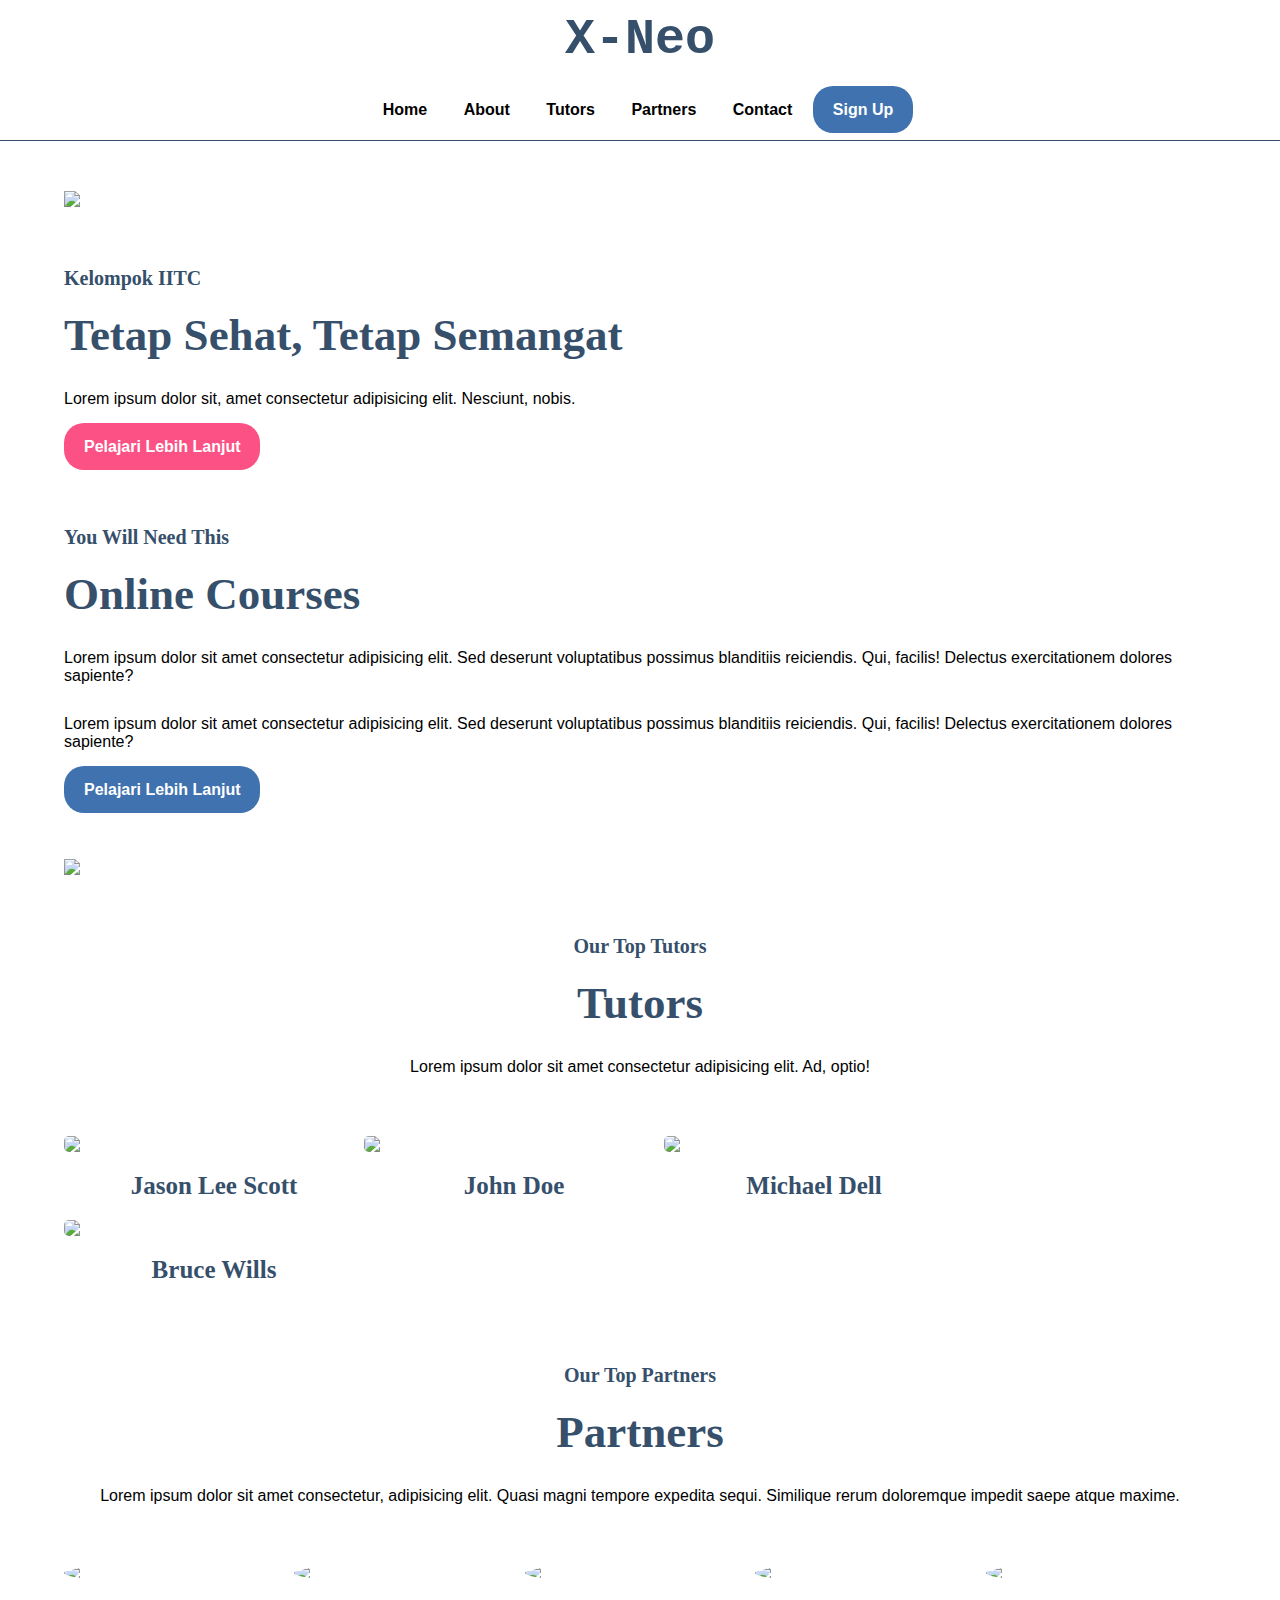
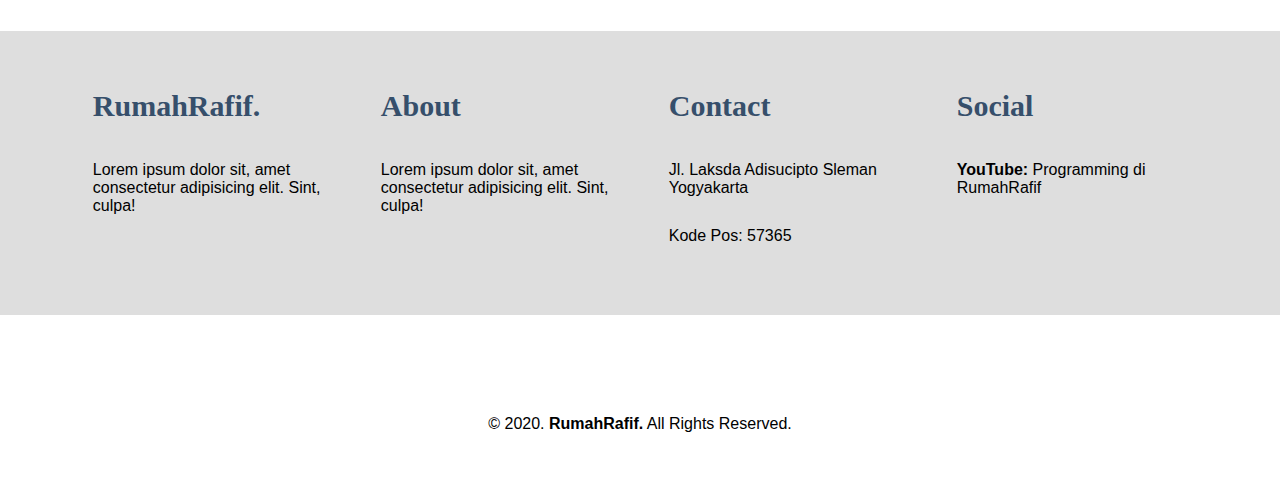
==== index2.html @ 5b73d917 "menginisialisasi file" ====
<!DOCTYPE html>
<html lang="en">
  <head>
    <meta charset="UTF-8" />
    <meta name="viewport" content="width=device-width, initial-scale=1.0" />
    <title>X-Neo</title>
    <link rel="stylesheet" href="style2.css" />
  </head>
  <body>
    <!-- Navbar -->
    <nav>
      <div class="wrapper">
        <div class="logo"><a href="">X-Neo</a></div>
        <div class="menu">
          <ul>
            <li><a href="#home">Home</a></li>
            <li><a href="#about">About</a></li>
            <li><a href="#tutors">Tutors</a></li>
            <li><a href="#partners">Partners</a></li>
            <li><a href="#contact">Contact</a></li>
            <li><a href="" class="tbl-biru">Sign Up</a></li>
          </ul>
        </div>
      </div>
    </nav>
    <!-- Akhir Navbar -->
    <!-- Banner -->
    <div class="wrapper">
      <section id="home">
        <img src="" alt="" class="banner" />
      </section>
    </div>
    <!-- Akhir Banner -->
    <!-- untuk about -->
    <div class="wrapper">
      <section id="about">
        <img
          src="https://img.freepik.com/free-vector/web-development-programmer-engineering-coding-website-augmented-reality-interface-screens-developer-project-engineer-programming-software-application-design-cartoon-illustration_107791-3863.jpg?size=626&ext=jpg&ga=GA1.2.1769275626.1605867161"
        />
        <div class="kolom">
          <p class="deskripsi">Kelompok IITC</p>
          <h2>Tetap Sehat, Tetap Semangat</h2>
          <p>Lorem ipsum dolor sit, amet consectetur adipisicing elit. Nesciunt, nobis.</p>
          <p><a href="" class="tbl-pink">Pelajari Lebih Lanjut</a></p>
        </div>
      </section>

      <!-- untuk courses -->
      <section id="courses">
        <div class="kolom">
          <p class="deskripsi">You Will Need This</p>
          <h2>Online Courses</h2>
          <p>Lorem ipsum dolor sit amet consectetur adipisicing elit. Sed deserunt voluptatibus possimus blanditiis reiciendis. Qui, facilis! Delectus exercitationem dolores sapiente?</p>
          <p>Lorem ipsum dolor sit amet consectetur adipisicing elit. Sed deserunt voluptatibus possimus blanditiis reiciendis. Qui, facilis! Delectus exercitationem dolores sapiente?</p>
          <p><a href="" class="tbl-biru">Pelajari Lebih Lanjut</a></p>
        </div>
        <img src="https://img.freepik.com/free-vector/online-learning-isometric-concept_1284-17947.jpg?size=626&ext=jpg&ga=GA1.2.1769275626.1605867161" />
      </section>

      <!-- untuk tutors -->
      <section id="tutors">
        <div class="tengah">
          <div class="kolom">
            <p class="deskripsi">Our Top Tutors</p>
            <h2>Tutors</h2>
            <p>Lorem ipsum dolor sit amet consectetur adipisicing elit. Ad, optio!</p>
          </div>

          <div class="tutor-list">
            <div class="kartu-tutor">
              <img src="https://dfu1k3y1rami2.cloudfront.net/wp-content/uploads/2014/07/26195109/2020_cb.jpg" />
              <p>Jason Lee Scott</p>
            </div>
            <div class="kartu-tutor">
              <img src="https://images.ctfassets.net/1wryd5vd9xez/4DxzhQY7WFsbtTkoYntq23/a4a04701649e92a929010a6a860b66bf/https___cdn-images-1.medium.com_max_2000_1_Y6l_FDhxOI1AhjL56dHh8g.jpeg" />
              <p>John Doe</p>
            </div>
            <div class="kartu-tutor">
              <img src="https://images.fastcompany.net/image/upload/w_596,c_limit,q_auto:best,f_auto/fc/3021752-inline-i-1-why-square-designed-its-new-offices-to-work-like-a-city.jpg" />
              <p>Michael Dell</p>
            </div>
            <div class="kartu-tutor">
              <img src="https://blogs-images.forbes.com/jackkelly/files/2019/06/Jack-Kelly_avatar_1559658819-400x400.jpg" />
              <p>Bruce Wills</p>
            </div>
          </div>
        </div>
      </section>

      <!-- untuk partners -->
      <section id="partners">
        <div class="tengah">
          <div class="kolom">
            <p class="deskripsi">Our Top Partners</p>
            <h2>Partners</h2>
            <p>Lorem ipsum dolor sit amet consectetur, adipisicing elit. Quasi magni tempore expedita sequi. Similique rerum doloremque impedit saepe atque maxime.</p>
          </div>

          <div class="partner-list">
            <div class="kartu-partner">
              <img src="https://www.designevo.com/res/templates/thumb_small/black-wheat-and-mortarboard.png" />
            </div>
            <div class="kartu-partner">
              <img src="https://image.freepik.com/free-vector/campus-collage-university-education-logo-design-template_7492-63.jpg" />
            </div>
            <div class="kartu-partner">
              <img src="https://image.freepik.com/free-vector/campus-collage-university-education-logo-design-template_7492-62.jpg" />
            </div>
            <div class="kartu-partner">
              <img src="https://www.designevo.com/res/templates/thumb_small/encircled-branches-and-book.png" />
            </div>
            <div class="kartu-partner">
              <img src="https://image.freepik.com/free-vector/campus-collage-university-education-logo-design-template_7492-64.jpg" />
            </div>
          </div>
        </div>
      </section>
    </div>

    <div id="contact">
      <div class="wrapper">
        <div class="footer">
          <div class="footer-section">
            <h3>RumahRafif.</h3>
            <p>Lorem ipsum dolor sit, amet consectetur adipisicing elit. Sint, culpa!</p>
          </div>
          <div class="footer-section">
            <h3>About</h3>
            <p>Lorem ipsum dolor sit, amet consectetur adipisicing elit. Sint, culpa!</p>
          </div>
          <div class="footer-section">
            <h3>Contact</h3>
            <p>Jl. Laksda Adisucipto Sleman Yogyakarta</p>
            <p>Kode Pos: 57365</p>
          </div>
          <div class="footer-section">
            <h3>Social</h3>
            <p><b>YouTube: </b>Programming di RumahRafif</p>
          </div>
        </div>
      </div>
    </div>

    <div id="copyright">
      <div class="wrapper">&copy; 2020. <b>RumahRafif.</b> All Rights Reserved.</div>
    </div>
  </body>
</html>
---- style2.css ----
* {
  text-decoration: none;
  margin: 0px;
  padding: 0px;
}

body {
  margin: 0px;
  padding: 0px;
  font-family: 'Open Sans', sans-serif;
}

.wrapper {
  width: 1100px;
  margin: auto;
  position: relative;
}

.logo a {
  font-size: 50px;
  font-weight: 800;
  float: left;
  font-family: courier;
  color: #364f6b;
}

.menu {
  float: right;
}

nav {
  width: 100%;
  margin: auto;
  display: flex;
  line-height: 80px;
  position: sticky;
  position: -webkit-sticky;
  top: 0;
  background: #ffffff;
  z-index: 1;
  border-bottom: 1px solid #364f6b;
}

nav ul {
  list-style-type: none;
  margin: 0;
  padding: 0;
  overflow: hidden;
}

nav ul li {
  float: left;
}

nav ul li a {
  color: black;
  font-weight: bold;
  text-align: center;
  padding: 0px 16px 0px 16px;
  text-decoration: none;
}

nav ul li a:hover {
  text-decoration: underline;
}

section {
  margin: auto;
  display: flex;
  margin-bottom: 50px;
}

.kolom {
  margin-top: 50px;
  margin-bottom: 50px;
}

.kolom .deskripsi {
  font-size: 20px;
  font-weight: bold;
  font-family: 'comic sans ms';
  color: #364f6b;
}

h2 {
  font-family: 'comic sans ms';
  font-weight: 800;
  font-size: 45px;
  margin-bottom: 20px;
  color: #364f6b;
  width: 100%;
  line-height: 50px;
}

a.tbl-biru {
  background: #3f72af;
  border-radius: 20px;
  margin-top: 20px;
  padding: 15px 20px 15px 20px;
  color: #ffffff;
  cursor: pointer;
  font-weight: bold;
}

a.tbl-biru:hover {
  background: #fc5185;
  text-decoration: none;
}

a.tbl-pink {
  background: #fc5185;
  border-radius: 20px;
  margin-top: 20px;
  padding: 15px 20px 15px 20px;
  color: #ffffff;
  cursor: pointer;
  font-weight: bold;
}

a.tbl-pink:hover {
  background: #3f72af;
  text-decoration: none;
}

p {
  margin: 10px 0px 10px 0px;
  padding: 10px 0px 10px 0px;
}

.tengah {
  text-align: center;
  width: 100%;
  align-items: center;
}

.tutor-list {
  width: 100%;
  align-items: center;
  display: flex;
  flex-wrap: wrap;
  margin: auto;
  position: relative;
  left:auto;

}

.kartu-tutor img {
  width: 300px;
  
  border-radius: 5px;
}

.kartu-tutor p {
  font-family: 'comic sans ms';
  font-weight: 800;
  font-size: 25px;
  text-align: center;
  color: #364f6b;
}

.partner-list {
  width: 100%;
  display: flex;
  flex-wrap: wrap;
}

.kartu-partner {
  width: 20%;
  margin: 0 auto;
}

.kartu-partner img {
  width: 150px;
  border-radius: 50%;
  align-items: center;
  justify-content: center;
}

#contact {
  background: #dedede;
  padding: 50px 0px 50px 0px;
}

.footer {
  width: 100%;
  position: relative;
  display: flex;
  flex-wrap: wrap;
  margin: auto;
}

.footer-section {
  width: 20%;
  margin: 0 auto;
}

h3 {
  font-family: 'comic sans ms';
  font-weight: 800;
  font-size: 30px;
  margin-bottom: 20px;
  color: #364f6b;
  width: 100%;
  line-height: 50px;
}

#copyright {
  text-align: center;
  width: 100%;
  padding: 50px 0px 50px 0px;
  margin-top: 50px;
}

@media screen and (max-width: 991.98px) {}
  .wrapper {
    width: 90%;
  }

  .logo a {
    display: block;
    width: 100%;
    text-align: center;
  }

  nav .menu {
    width: 100%;
    margin: 0;
  }

  nav .menu ul {
    text-align: center;
    margin: auto;
    line-height: 60px;
  }

  nav .menu ul li {
    display: inline-block;
    float: none;
  }

  section {
    display: block;
  }

  section img {
    display: block;
    width: 100%;
    height: auto;
  }
  /* .kartu-tutor {
    width: 50%;
    position: relative;
    width: 300px;
    height: 400px;
    background: rgba(255, 255, 255, 0.05);
    margin: 20px;
    box-shadow: 0 15px 35px rgba(0, 0, 0, 0.2);
    border-radius: 15px;
    display: flex;
    justify-content: center;
    align-items: center;
    backdrop-filter: blur(10px);
  }
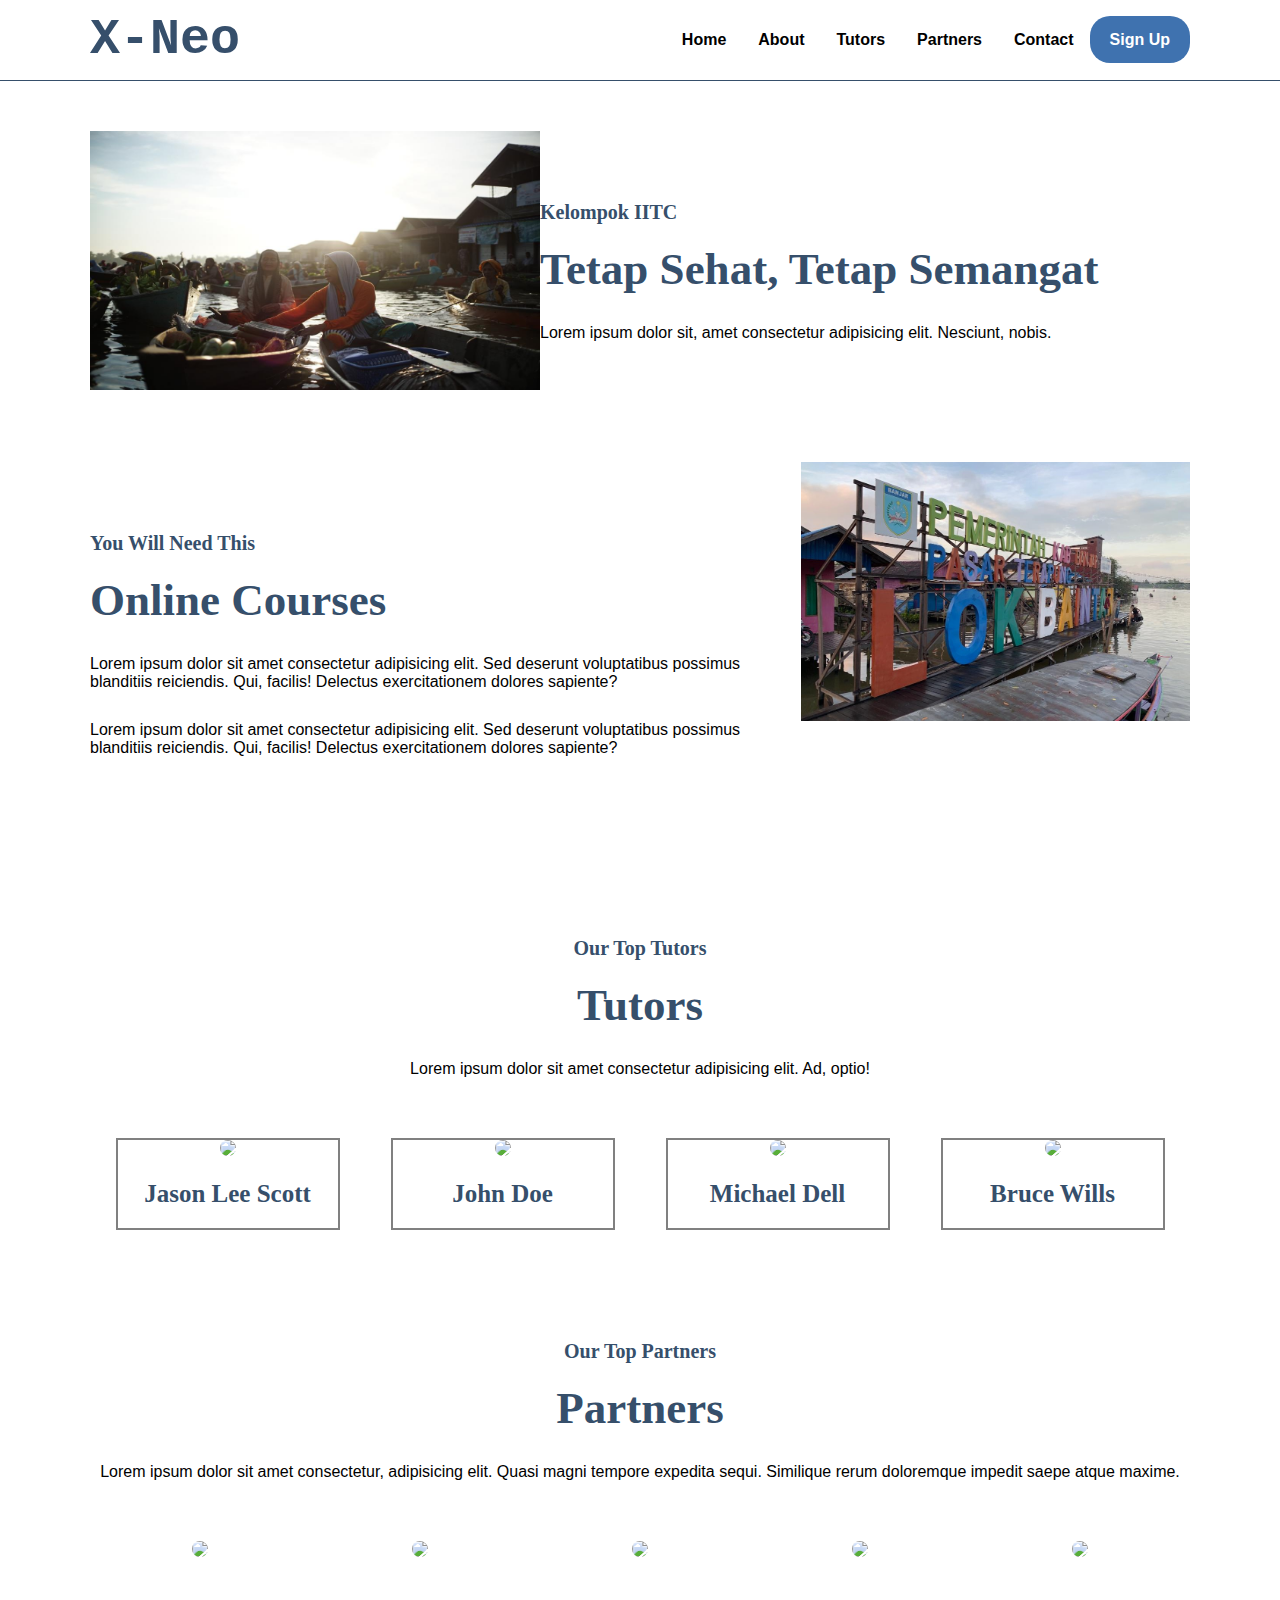
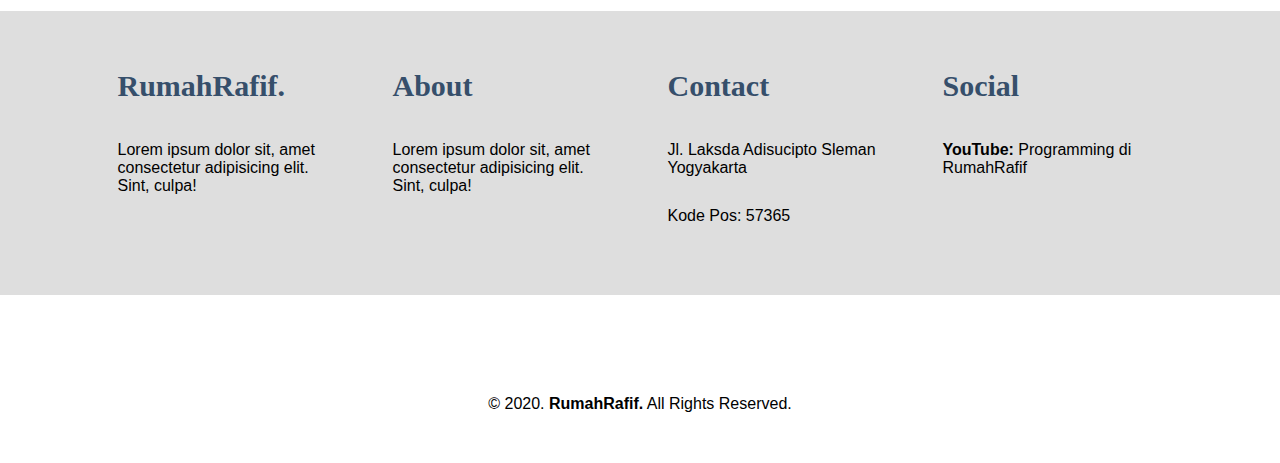
==== commit 842f06a4: "menambahkan gambar" ====
--- a/index2.html
+++ b/index2.html
@@ -4,7 +4,7 @@
     <meta charset="UTF-8" />
     <meta name="viewport" content="width=device-width, initial-scale=1.0" />
     <title>X-Neo</title>
-    <link rel="stylesheet" href="style2.css" />
+    <link rel="stylesheet" href="Untitled-1.css" />
   </head>
   <body>
     <!-- Navbar -->
@@ -34,14 +34,11 @@
     <!-- untuk about -->
     <div class="wrapper">
       <section id="about">
-        <img
-          src="https://img.freepik.com/free-vector/web-development-programmer-engineering-coding-website-augmented-reality-interface-screens-developer-project-engineer-programming-software-application-design-cartoon-illustration_107791-3863.jpg?size=626&ext=jpg&ga=GA1.2.1769275626.1605867161"
-        />
+        <img src="img/1.jpeg" class="img-fixed" />
         <div class="kolom">
           <p class="deskripsi">Kelompok IITC</p>
           <h2>Tetap Sehat, Tetap Semangat</h2>
           <p>Lorem ipsum dolor sit, amet consectetur adipisicing elit. Nesciunt, nobis.</p>
-          <p><a href="" class="tbl-pink">Pelajari Lebih Lanjut</a></p>
         </div>
       </section>
 
@@ -52,9 +49,8 @@
           <h2>Online Courses</h2>
           <p>Lorem ipsum dolor sit amet consectetur adipisicing elit. Sed deserunt voluptatibus possimus blanditiis reiciendis. Qui, facilis! Delectus exercitationem dolores sapiente?</p>
           <p>Lorem ipsum dolor sit amet consectetur adipisicing elit. Sed deserunt voluptatibus possimus blanditiis reiciendis. Qui, facilis! Delectus exercitationem dolores sapiente?</p>
-          <p><a href="" class="tbl-biru">Pelajari Lebih Lanjut</a></p>
         </div>
-        <img src="https://img.freepik.com/free-vector/online-learning-isometric-concept_1284-17947.jpg?size=626&ext=jpg&ga=GA1.2.1769275626.1605867161" />
+        <img src="img/2.jpeg" class="img-fixed" />
       </section>
 
       <!-- untuk tutors -->
--- a/Untitled-1.css
+++ b/Untitled-1.css
@@ -0,0 +1,262 @@
+* {
+  text-decoration: none;
+  margin: 0px;
+  padding: 0px;
+}
+
+body {
+  margin: 0px;
+  padding: 0px;
+  font-family: 'Open Sans', sans-serif;
+}
+
+.wrapper {
+  width: 1100px;
+  margin: auto;
+  position: relative;
+}
+
+.logo a {
+  font-size: 50px;
+  font-weight: 800;
+  float: left;
+  font-family: courier;
+  color: #364f6b;
+}
+
+.menu {
+  float: right;
+}
+
+nav {
+  width: 100%;
+  margin: auto;
+  display: flex;
+  line-height: 80px;
+  position: sticky;
+  position: -webkit-sticky;
+  top: 0;
+  background: #ffffff;
+  z-index: 1;
+  border-bottom: 1px solid #364f6b;
+}
+
+nav ul {
+  list-style-type: none;
+  margin: 0;
+  padding: 0;
+  overflow: hidden;
+}
+
+nav ul li {
+  float: left;
+}
+
+nav ul li a {
+  color: black;
+  font-weight: bold;
+  text-align: center;
+  padding: 0px 16px 0px 16px;
+  text-decoration: none;
+}
+
+nav ul li a:hover {
+  text-decoration: underline;
+}
+
+section {
+  margin: auto;
+  display: flex;
+  margin-bottom: 50px;
+}
+
+.kolom {
+  margin-top: 50px;
+  margin-bottom: 50px;
+}
+
+.kolom .deskripsi {
+  font-size: 20px;
+  font-weight: bold;
+  font-family: 'comic sans ms';
+  color: #364f6b;
+}
+
+h2 {
+  font-family: 'comic sans ms';
+  font-weight: 800;
+  font-size: 45px;
+  margin-bottom: 20px;
+  color: #364f6b;
+  width: 100%;
+  line-height: 50px;
+}
+
+a.tbl-biru {
+  background: #3f72af;
+  border-radius: 20px;
+  margin-top: 20px;
+  padding: 15px 20px 15px 20px;
+  color: #ffffff;
+  cursor: pointer;
+  font-weight: bold;
+}
+
+a.tbl-biru:hover {
+  background: #fc5185;
+  text-decoration: none;
+}
+
+a.tbl-pink {
+  background: #fc5185;
+  border-radius: 20px;
+  margin-top: 20px;
+  padding: 15px 20px 15px 20px;
+  color: #ffffff;
+  cursor: pointer;
+  font-weight: bold;
+}
+
+a.tbl-pink:hover {
+  background: #3f72af;
+  text-decoration: none;
+}
+
+p {
+  margin: 10px 0px 10px 0px;
+  padding: 10px 0px 10px 0px;
+}
+
+.tengah {
+  text-align: center;
+  width: 100%;
+}
+
+.tutor-list {
+  width: 100%;
+  position: relative;
+  display: flex;
+  flex-wrap: wrap;
+}
+
+.kartu-tutor {
+  width: 20%;
+  margin: 0 auto;
+  border: 2px solid grey;
+}
+
+.kartu-tutor img {
+  width: 80%;
+  border-radius: 50%;
+}
+
+.kartu-tutor p {
+  font-family: 'comic sans ms';
+  font-weight: 800;
+  font-size: 25px;
+  text-align: center;
+  color: #364f6b;
+}
+
+.partner-list {
+  width: 100%;
+  position: relative;
+  display: flex;
+  flex-wrap: wrap;
+}
+
+.kartu-partner {
+  width: 20%;
+  margin: 0 auto;
+}
+
+.kartu-partner img {
+  width: 150px;
+  border-radius: 50%;
+}
+
+#contact {
+  background: #dedede;
+  padding: 50px 0px 50px 0px;
+}
+
+.footer {
+  width: 100%;
+  position: relative;
+  display: flex;
+  flex-wrap: wrap;
+  margin: auto;
+}
+
+.footer-section {
+  width: 20%;
+  margin: 0 auto;
+}
+
+h3 {
+  font-family: 'comic sans ms';
+  font-weight: 800;
+  font-size: 30px;
+  margin-bottom: 20px;
+  color: #364f6b;
+  width: 100%;
+  line-height: 50px;
+}
+
+#copyright {
+  text-align: center;
+  width: 100%;
+  padding: 50px 0px 50px 0px;
+  margin-top: 50px;
+}
+
+@media screen and (max-width: 991.98px) {
+  .wrapper {
+    width: 90%;
+  }
+
+  .logo a {
+    display: block;
+    width: 100%;
+    text-align: center;
+  }
+
+  nav .menu {
+    width: 100%;
+    margin: 0;
+  }
+
+  nav .menu ul {
+    text-align: center;
+    margin: auto;
+    line-height: 60px;
+  }
+
+  nav .menu ul li {
+    display: inline-block;
+    float: none;
+  }
+
+  section {
+    display: block;
+  }
+
+  section img {
+    display: block;
+    width: 100%;
+    height: auto;
+  }
+
+  .kartu-tutor {
+    width: 50%;
+  }
+
+  .kartu-partner {
+    width: 50%;
+  }
+}
+
+.img-fixed {
+  width: 450px;
+  height: 259.45px;
+}
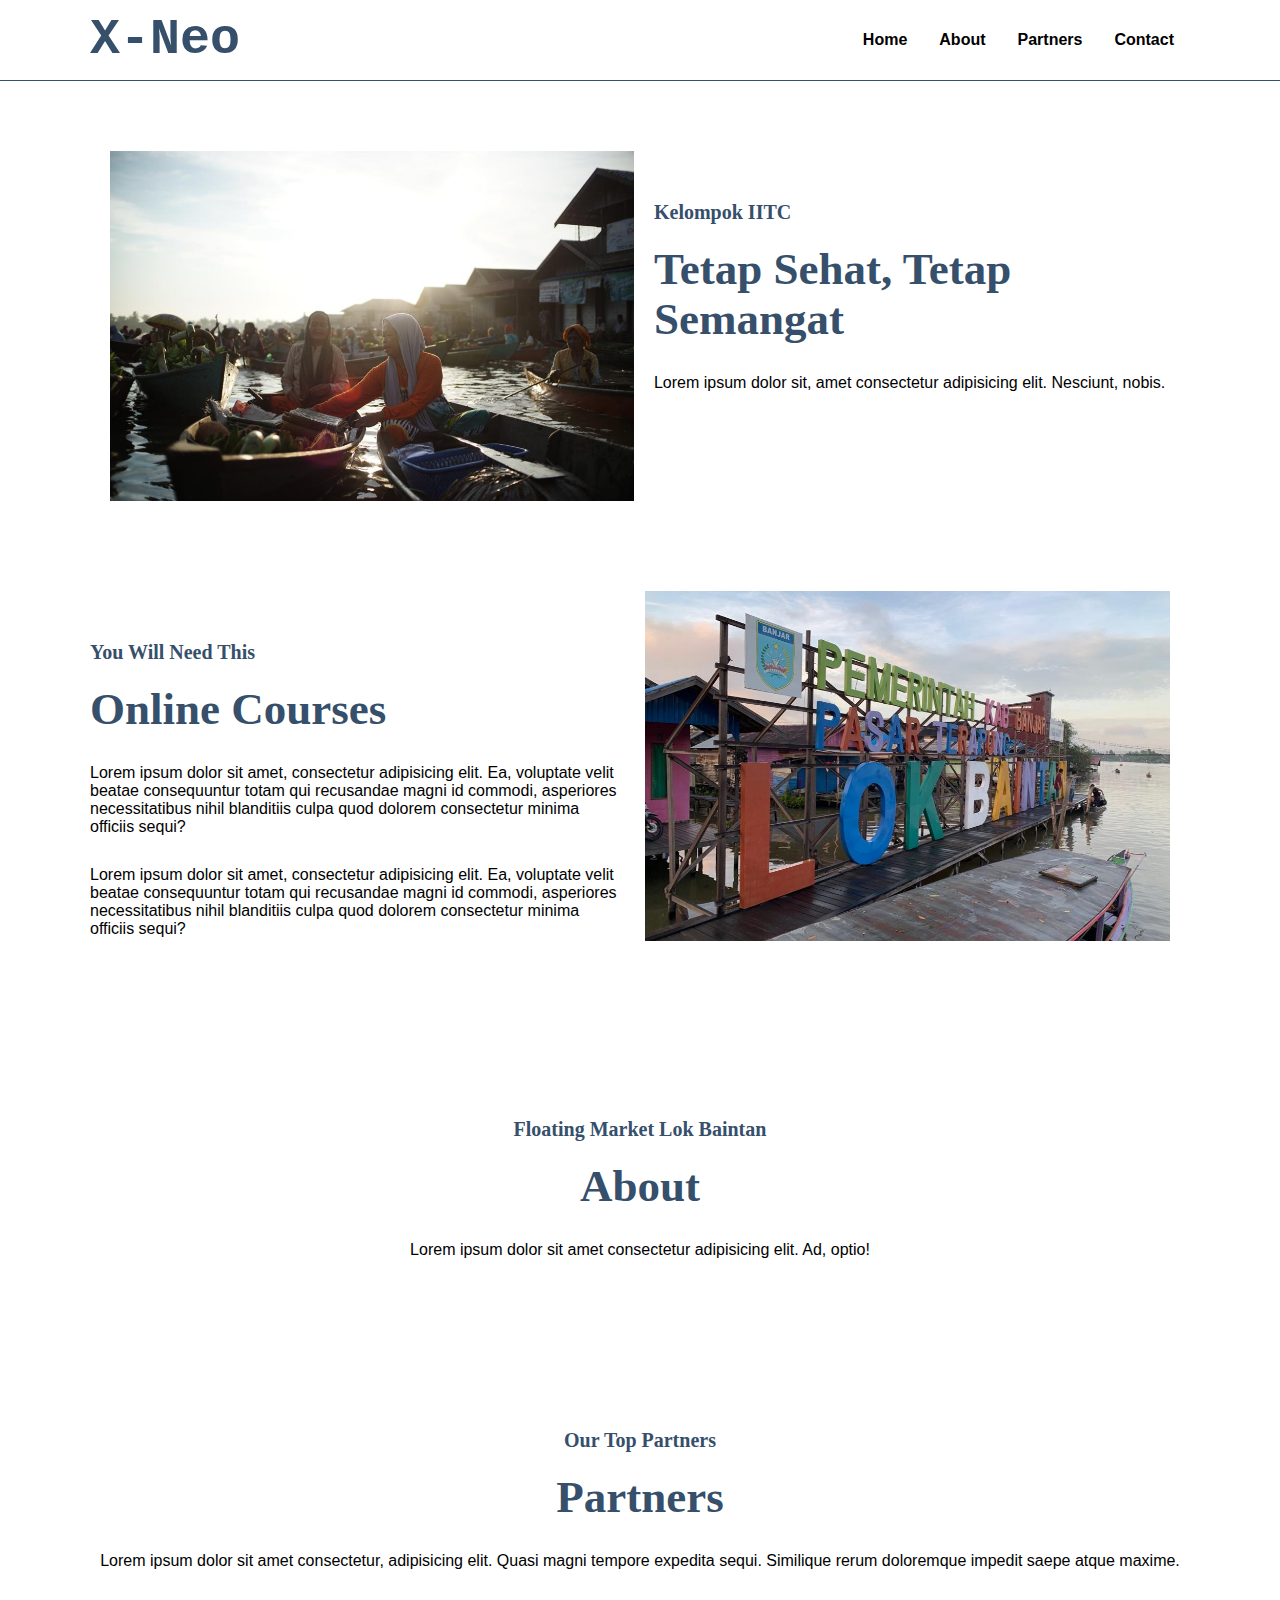
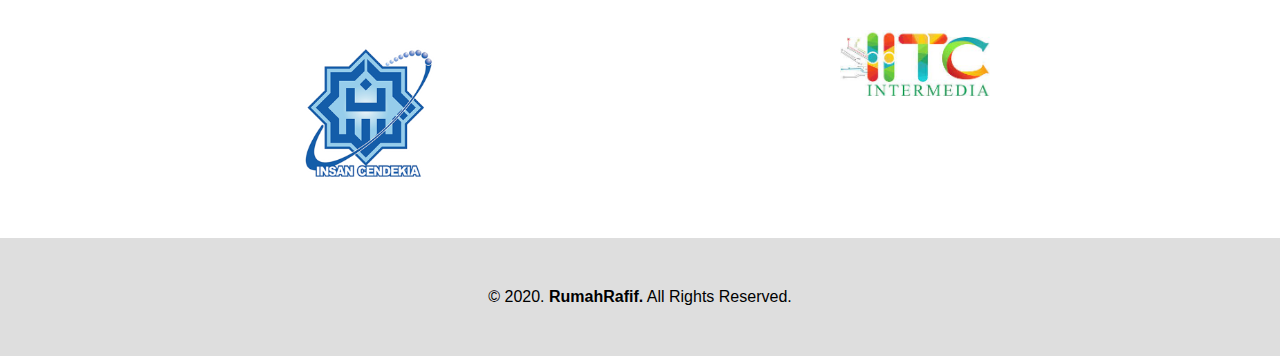
==== commit 9be9856a: "mengedit day 1" ====
--- a/index2.html
+++ b/index2.html
@@ -15,10 +15,9 @@
           <ul>
             <li><a href="#home">Home</a></li>
             <li><a href="#about">About</a></li>
-            <li><a href="#tutors">Tutors</a></li>
+
             <li><a href="#partners">Partners</a></li>
             <li><a href="#contact">Contact</a></li>
-            <li><a href="" class="tbl-biru">Sign Up</a></li>
           </ul>
         </div>
       </div>
@@ -47,38 +46,25 @@
         <div class="kolom">
           <p class="deskripsi">You Will Need This</p>
           <h2>Online Courses</h2>
-          <p>Lorem ipsum dolor sit amet consectetur adipisicing elit. Sed deserunt voluptatibus possimus blanditiis reiciendis. Qui, facilis! Delectus exercitationem dolores sapiente?</p>
-          <p>Lorem ipsum dolor sit amet consectetur adipisicing elit. Sed deserunt voluptatibus possimus blanditiis reiciendis. Qui, facilis! Delectus exercitationem dolores sapiente?</p>
+          <p>
+            Lorem ipsum dolor sit amet, consectetur adipisicing elit. Ea, voluptate velit beatae consequuntur totam qui recusandae magni id commodi, asperiores necessitatibus nihil blanditiis culpa quod dolorem consectetur minima officiis
+            sequi?
+          </p>
+          <p>
+            Lorem ipsum dolor sit amet, consectetur adipisicing elit. Ea, voluptate velit beatae consequuntur totam qui recusandae magni id commodi, asperiores necessitatibus nihil blanditiis culpa quod dolorem consectetur minima officiis
+            sequi?
+          </p>
         </div>
         <img src="img/2.jpeg" class="img-fixed" />
       </section>
 
       <!-- untuk tutors -->
-      <section id="tutors">
+      <section id="about">
         <div class="tengah">
           <div class="kolom">
-            <p class="deskripsi">Our Top Tutors</p>
-            <h2>Tutors</h2>
+            <p class="deskripsi">Floating Market Lok Baintan</p>
+            <h2>About</h2>
             <p>Lorem ipsum dolor sit amet consectetur adipisicing elit. Ad, optio!</p>
-          </div>
-
-          <div class="tutor-list">
-            <div class="kartu-tutor">
-              <img src="https://dfu1k3y1rami2.cloudfront.net/wp-content/uploads/2014/07/26195109/2020_cb.jpg" />
-              <p>Jason Lee Scott</p>
-            </div>
-            <div class="kartu-tutor">
-              <img src="https://images.ctfassets.net/1wryd5vd9xez/4DxzhQY7WFsbtTkoYntq23/a4a04701649e92a929010a6a860b66bf/https___cdn-images-1.medium.com_max_2000_1_Y6l_FDhxOI1AhjL56dHh8g.jpeg" />
-              <p>John Doe</p>
-            </div>
-            <div class="kartu-tutor">
-              <img src="https://images.fastcompany.net/image/upload/w_596,c_limit,q_auto:best,f_auto/fc/3021752-inline-i-1-why-square-designed-its-new-offices-to-work-like-a-city.jpg" />
-              <p>Michael Dell</p>
-            </div>
-            <div class="kartu-tutor">
-              <img src="https://blogs-images.forbes.com/jackkelly/files/2019/06/Jack-Kelly_avatar_1559658819-400x400.jpg" />
-              <p>Bruce Wills</p>
-            </div>
           </div>
         </div>
       </section>
@@ -94,19 +80,10 @@
 
           <div class="partner-list">
             <div class="kartu-partner">
-              <img src="https://www.designevo.com/res/templates/thumb_small/black-wheat-and-mortarboard.png" />
+              <img src="img/ict.png" />
             </div>
             <div class="kartu-partner">
-              <img src="https://image.freepik.com/free-vector/campus-collage-university-education-logo-design-template_7492-63.jpg" />
-            </div>
-            <div class="kartu-partner">
-              <img src="https://image.freepik.com/free-vector/campus-collage-university-education-logo-design-template_7492-62.jpg" />
-            </div>
-            <div class="kartu-partner">
-              <img src="https://www.designevo.com/res/templates/thumb_small/encircled-branches-and-book.png" />
-            </div>
-            <div class="kartu-partner">
-              <img src="https://image.freepik.com/free-vector/campus-collage-university-education-logo-design-template_7492-64.jpg" />
+              <img src="img/index.jpg" />
             </div>
           </div>
         </div>
@@ -114,30 +91,6 @@
     </div>
 
     <div id="contact">
-      <div class="wrapper">
-        <div class="footer">
-          <div class="footer-section">
-            <h3>RumahRafif.</h3>
-            <p>Lorem ipsum dolor sit, amet consectetur adipisicing elit. Sint, culpa!</p>
-          </div>
-          <div class="footer-section">
-            <h3>About</h3>
-            <p>Lorem ipsum dolor sit, amet consectetur adipisicing elit. Sint, culpa!</p>
-          </div>
-          <div class="footer-section">
-            <h3>Contact</h3>
-            <p>Jl. Laksda Adisucipto Sleman Yogyakarta</p>
-            <p>Kode Pos: 57365</p>
-          </div>
-          <div class="footer-section">
-            <h3>Social</h3>
-            <p><b>YouTube: </b>Programming di RumahRafif</p>
-          </div>
-        </div>
-      </div>
-    </div>
-
-    <div id="copyright">
       <div class="wrapper">&copy; 2020. <b>RumahRafif.</b> All Rights Reserved.</div>
     </div>
   </body>
--- a/Untitled-1.css
+++ b/Untitled-1.css
@@ -160,6 +160,7 @@
 
 .partner-list {
   width: 100%;
+
   position: relative;
   display: flex;
   flex-wrap: wrap;
@@ -172,12 +173,12 @@
 
 .kartu-partner img {
   width: 150px;
-  border-radius: 50%;
 }
 
 #contact {
   background: #dedede;
   padding: 50px 0px 50px 0px;
+  text-align: center;
 }
 
 .footer {
@@ -257,6 +258,8 @@
 }
 
 .img-fixed {
-  width: 450px;
-  height: 259.45px;
-}
+  width: 540x;
+  height: 350px;
+  float: right;
+  padding: 20px;
+}
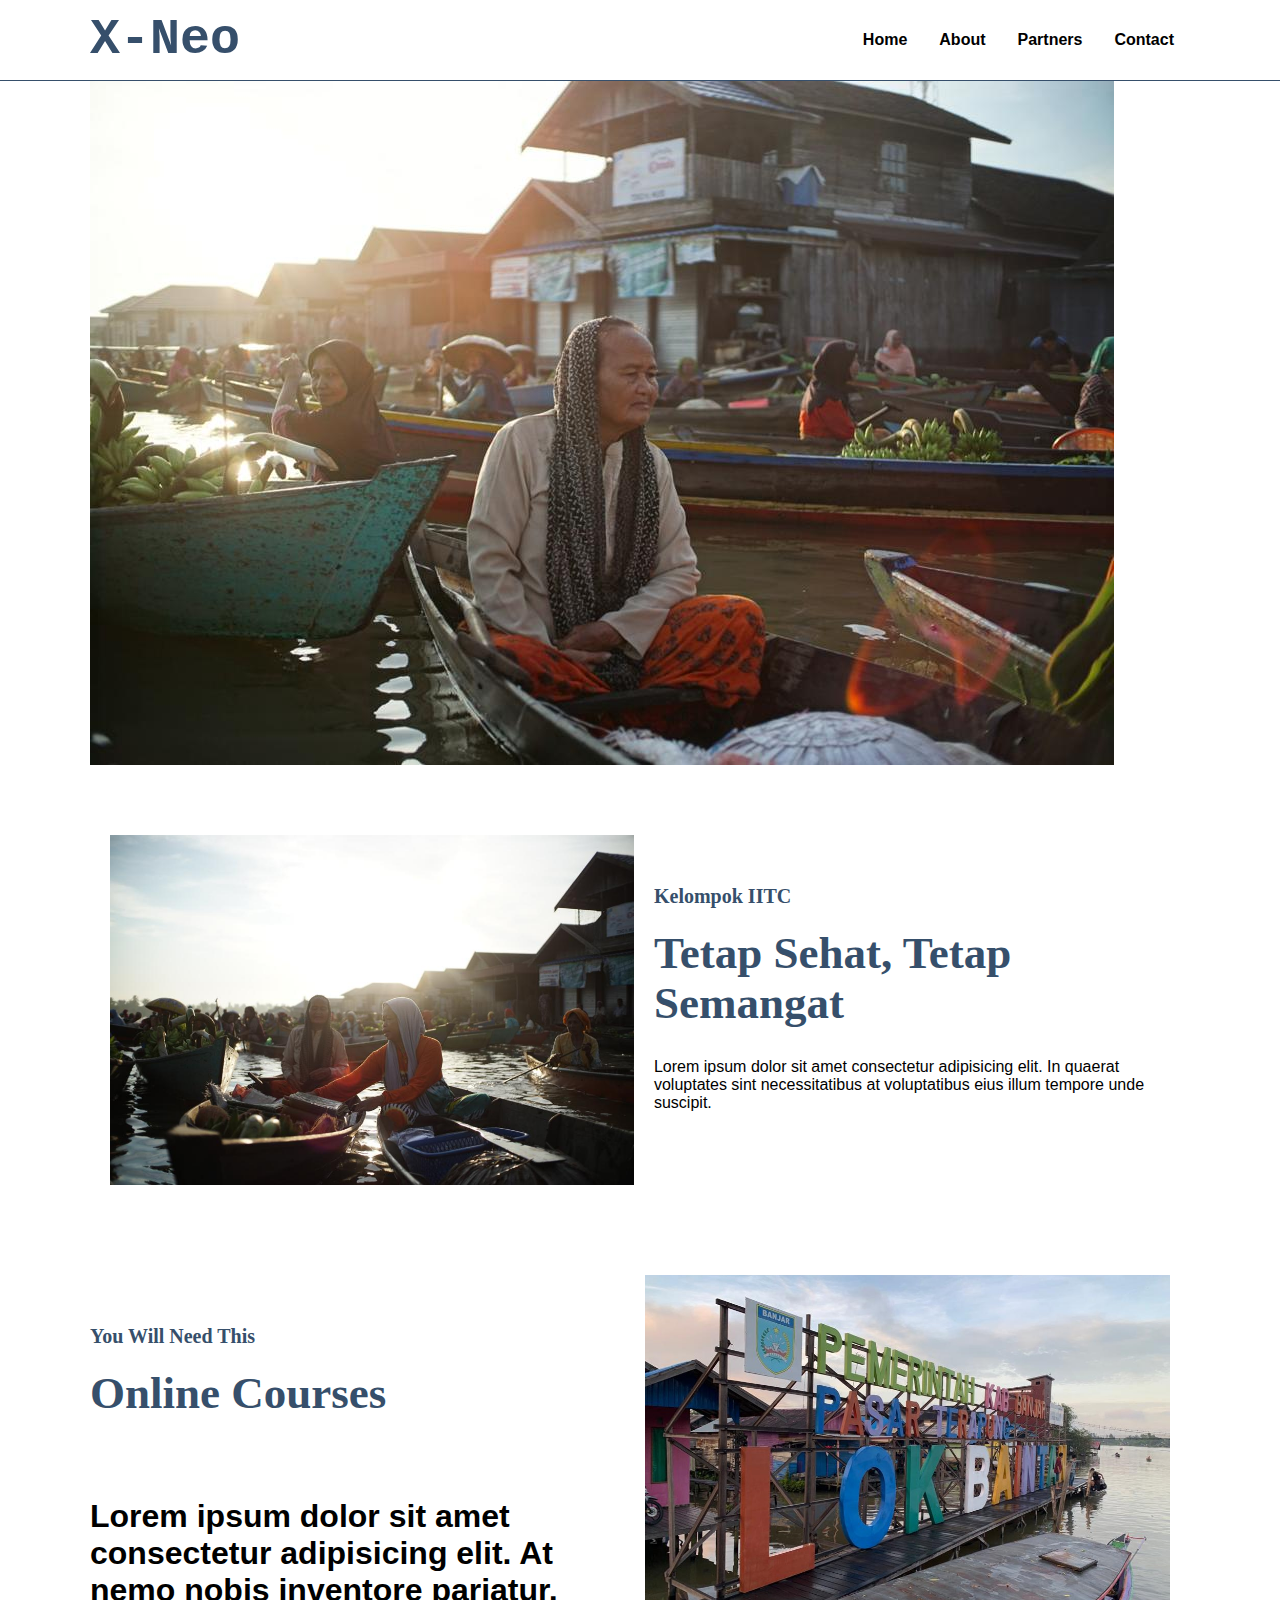
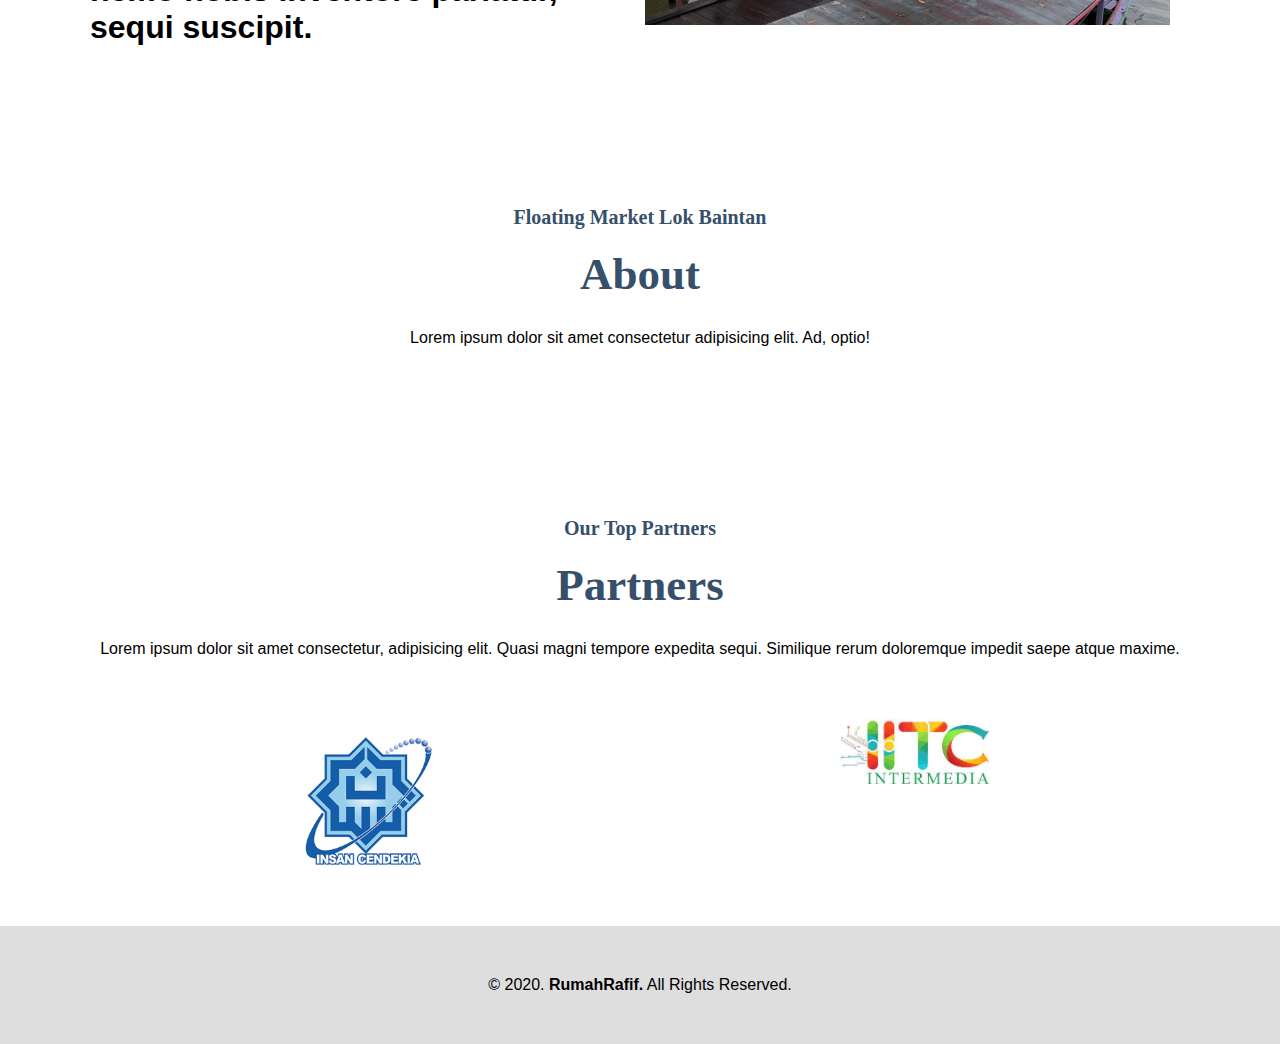
==== commit 7ac3b88a: "z-index" ====
--- a/index2.html
+++ b/index2.html
@@ -26,7 +26,7 @@
     <!-- Banner -->
     <div class="wrapper">
       <section id="home">
-        <img src="" alt="" class="banner" />
+        <img src="img/banner.jpeg" alt="" class="banner" />
       </section>
     </div>
     <!-- Akhir Banner -->
@@ -37,25 +37,21 @@
         <div class="kolom">
           <p class="deskripsi">Kelompok IITC</p>
           <h2>Tetap Sehat, Tetap Semangat</h2>
-          <p>Lorem ipsum dolor sit, amet consectetur adipisicing elit. Nesciunt, nobis.</p>
+          <p>Lorem ipsum dolor sit amet consectetur adipisicing elit. In quaerat voluptates sint necessitatibus at voluptatibus eius illum tempore unde suscipit.</p>
         </div>
       </section>
 
       <!-- untuk courses -->
+
       <section id="courses">
         <div class="kolom">
           <p class="deskripsi">You Will Need This</p>
           <h2>Online Courses</h2>
-          <p>
-            Lorem ipsum dolor sit amet, consectetur adipisicing elit. Ea, voluptate velit beatae consequuntur totam qui recusandae magni id commodi, asperiores necessitatibus nihil blanditiis culpa quod dolorem consectetur minima officiis
-            sequi?
-          </p>
-          <p>
-            Lorem ipsum dolor sit amet, consectetur adipisicing elit. Ea, voluptate velit beatae consequuntur totam qui recusandae magni id commodi, asperiores necessitatibus nihil blanditiis culpa quod dolorem consectetur minima officiis
-            sequi?
-          </p>
+          <p></p>
+          <p></p>
+          <h1>Lorem ipsum dolor sit amet consectetur adipisicing elit. At nemo nobis inventore pariatur, sequi suscipit.</h1>
         </div>
-        <img src="img/2.jpeg" class="img-fixed" />
+        <img src="img/2.jpeg" class="img-fixed2" />
       </section>
 
       <!-- untuk tutors -->
--- a/Untitled-1.css
+++ b/Untitled-1.css
@@ -14,6 +14,8 @@
   width: 1100px;
   margin: auto;
   position: relative;
+  z-index: 5;
+  justify-content: center;
 }
 
 .logo a {
@@ -37,7 +39,7 @@
   position: -webkit-sticky;
   top: 0;
   background: #ffffff;
-  z-index: 1;
+  z-index: 6;
   border-bottom: 1px solid #364f6b;
 }
 
@@ -73,6 +75,8 @@
 .kolom {
   margin-top: 50px;
   margin-bottom: 50px;
+  position: relative;
+  z-index: 2;
 }
 
 .kolom .deskripsi {
@@ -260,6 +264,14 @@
 .img-fixed {
   width: 540x;
   height: 350px;
-  float: right;
   padding: 20px;
-}
+  z-index: 4;
+  position: relative;
+}
+.img-fixed2 {
+  width: 540x;
+  height: 350px;
+  padding: 20px;
+  z-index: 3;
+  position: relative;
+}
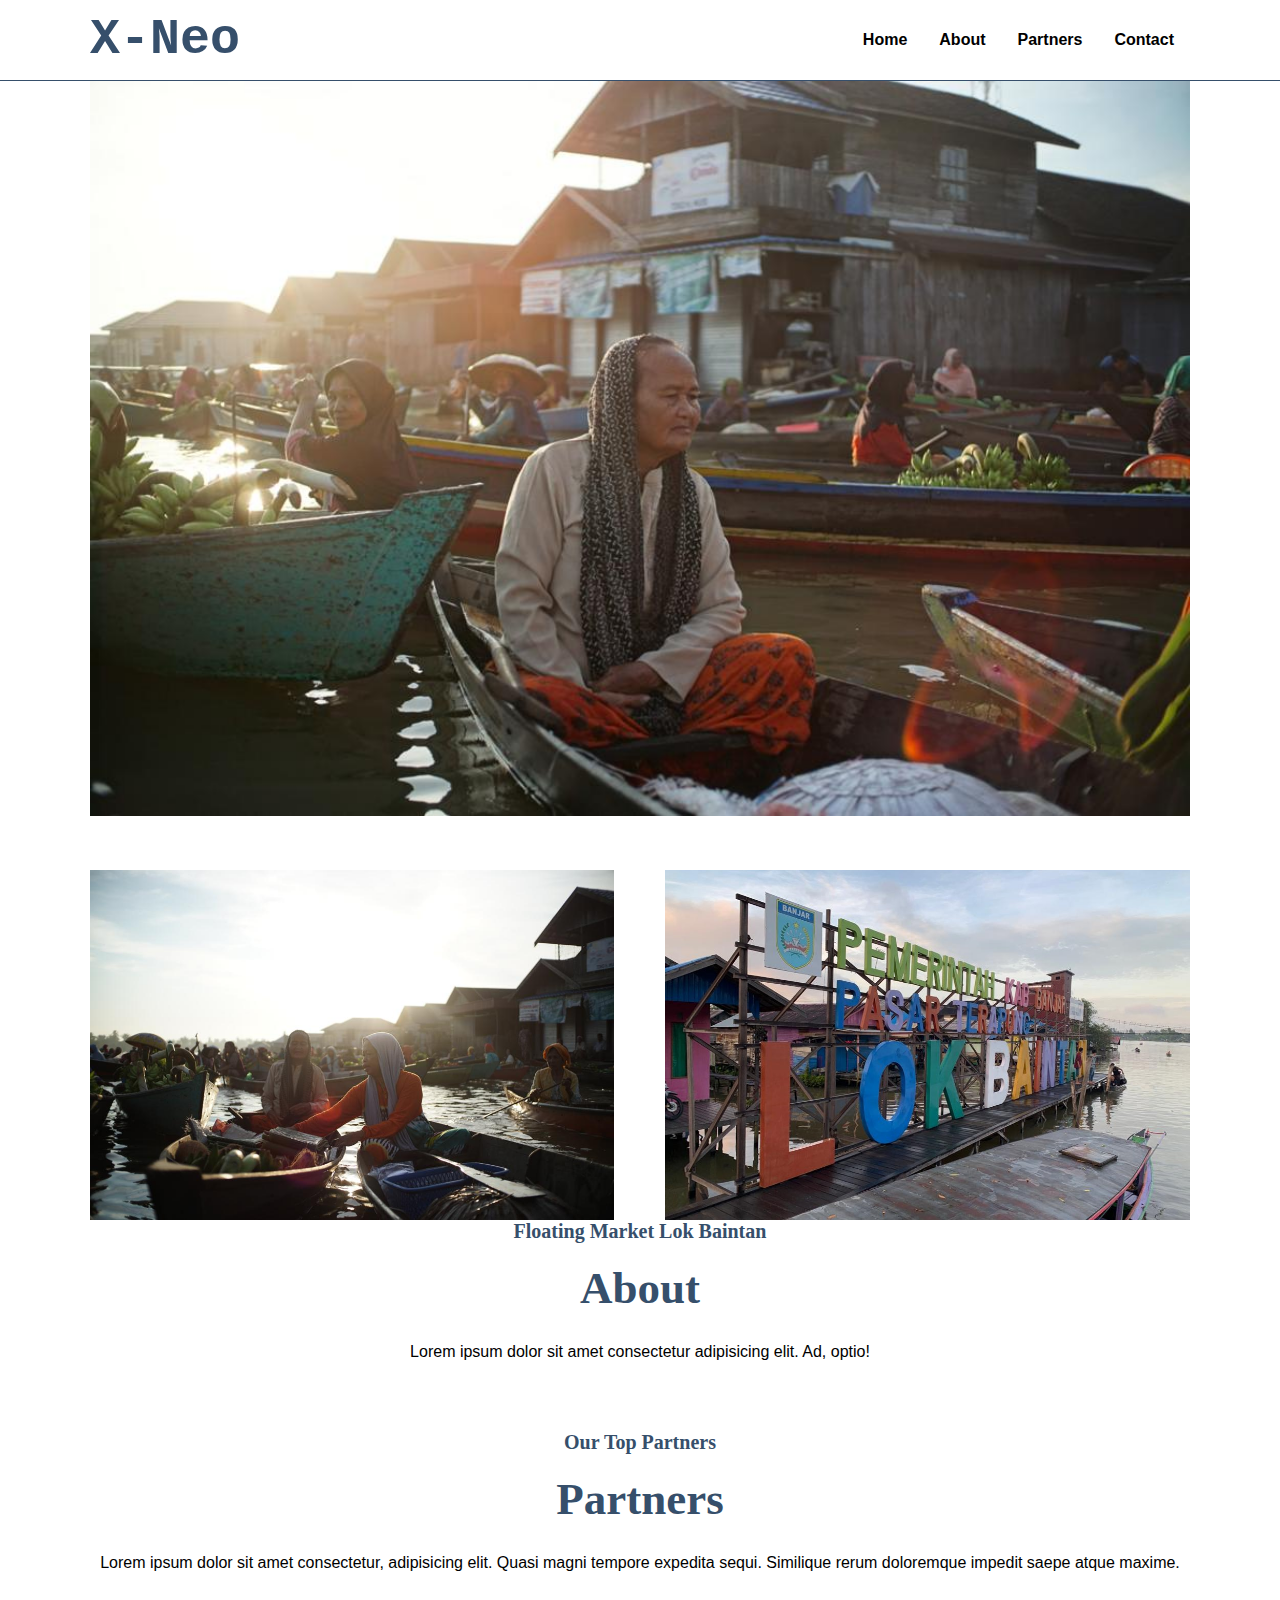
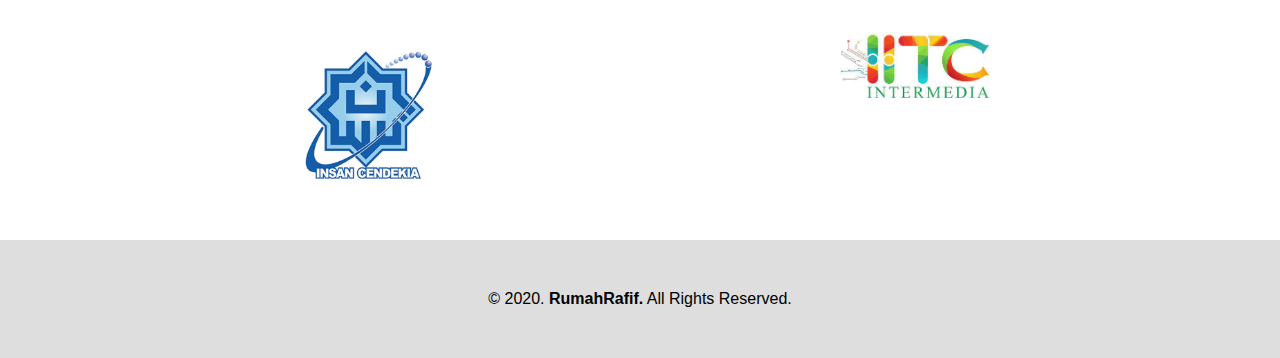
==== commit ac7e434d: "upload" ====
--- a/index2.html
+++ b/index2.html
@@ -1,93 +1,90 @@
-<!DOCTYPE html>
-<html lang="en">
-  <head>
-    <meta charset="UTF-8" />
-    <meta name="viewport" content="width=device-width, initial-scale=1.0" />
-    <title>X-Neo</title>
-    <link rel="stylesheet" href="Untitled-1.css" />
-  </head>
-  <body>
-    <!-- Navbar -->
-    <nav>
-      <div class="wrapper">
-        <div class="logo"><a href="">X-Neo</a></div>
-        <div class="menu">
-          <ul>
-            <li><a href="#home">Home</a></li>
-            <li><a href="#about">About</a></li>
-
-            <li><a href="#partners">Partners</a></li>
-            <li><a href="#contact">Contact</a></li>
-          </ul>
-        </div>
-      </div>
-    </nav>
-    <!-- Akhir Navbar -->
-    <!-- Banner -->
-    <div class="wrapper">
-      <section id="home">
-        <img src="img/banner.jpeg" alt="" class="banner" />
-      </section>
-    </div>
-    <!-- Akhir Banner -->
-    <!-- untuk about -->
-    <div class="wrapper">
-      <section id="about">
-        <img src="img/1.jpeg" class="img-fixed" />
-        <div class="kolom">
-          <p class="deskripsi">Kelompok IITC</p>
-          <h2>Tetap Sehat, Tetap Semangat</h2>
-          <p>Lorem ipsum dolor sit amet consectetur adipisicing elit. In quaerat voluptates sint necessitatibus at voluptatibus eius illum tempore unde suscipit.</p>
-        </div>
-      </section>
-
-      <!-- untuk courses -->
-
-      <section id="courses">
-        <div class="kolom">
-          <p class="deskripsi">You Will Need This</p>
-          <h2>Online Courses</h2>
-          <p></p>
-          <p></p>
-          <h1>Lorem ipsum dolor sit amet consectetur adipisicing elit. At nemo nobis inventore pariatur, sequi suscipit.</h1>
-        </div>
-        <img src="img/2.jpeg" class="img-fixed2" />
-      </section>
-
-      <!-- untuk tutors -->
-      <section id="about">
-        <div class="tengah">
-          <div class="kolom">
-            <p class="deskripsi">Floating Market Lok Baintan</p>
-            <h2>About</h2>
-            <p>Lorem ipsum dolor sit amet consectetur adipisicing elit. Ad, optio!</p>
-          </div>
-        </div>
-      </section>
-
-      <!-- untuk partners -->
-      <section id="partners">
-        <div class="tengah">
-          <div class="kolom">
-            <p class="deskripsi">Our Top Partners</p>
-            <h2>Partners</h2>
-            <p>Lorem ipsum dolor sit amet consectetur, adipisicing elit. Quasi magni tempore expedita sequi. Similique rerum doloremque impedit saepe atque maxime.</p>
-          </div>
-
-          <div class="partner-list">
-            <div class="kartu-partner">
-              <img src="img/ict.png" />
-            </div>
-            <div class="kartu-partner">
-              <img src="img/index.jpg" />
-            </div>
-          </div>
-        </div>
-      </section>
-    </div>
-
-    <div id="contact">
-      <div class="wrapper">&copy; 2020. <b>RumahRafif.</b> All Rights Reserved.</div>
-    </div>
-  </body>
-</html>
+<!DOCTYPE html>
+<html lang="en">
+  <head>
+    <meta charset="UTF-8" />
+    <meta name="viewport" content="width=device-width, initial-scale=1.0" />
+    <title>X-Neo</title>
+    <link rel="stylesheet" href="Untitled-1.css" />
+  </head>
+  <body>
+    <!-- Navbar -->
+    <nav>
+      <div class="wrapper">
+        <div class="logo"><a href="">X-Neo</a></div>
+        <div class="menu">
+          <ul>
+            <li><a href="#home">Home</a></li>
+            <li><a href="#about">About</a></li>
+
+            <li><a href="#partners">Partners</a></li>
+            <li><a href="#contact">Contact</a></li>
+          </ul>
+        </div>
+      </div>
+    </nav>
+    <!-- Akhir Navbar -->
+    <!-- Banner -->
+    <div class="wrapper">
+      <section id="home">
+        <img src="img/banner.jpeg" alt="" class="banner" />
+      </section>
+    </div>
+    <!-- Akhir Banner -->
+    <!-- untuk about -->
+    <div class="wrapper">
+      <section id="about">
+        <img class="imgfixed" src="img/1.jpeg" />
+        <!-- <div class="kolom">
+          <p class="deskripsi">Kelompok IITC</p>
+          <h2>Tetap Sehat, Tetap Semangat</h2>
+          <p>Lorem ipsum dolor sit amet consectetur adipisicing elit. In quaerat voluptates sint necessitatibus at voluptatibus eius illum tempore unde suscipit.</p>
+        </div> -->
+      </section>
+      <section id="about">
+        <img class="imgfixed2" src="img/2.jpeg" />
+        <!-- <div class="kolom">
+          <p class="deskripsi">Kelompok IITC</p>
+          <h2>Tetap Sehat, Tetap Semangat</h2>
+          <p>Lorem ipsum dolor sit amet consectetur adipisicing elit. In quaerat voluptates sint necessitatibus at voluptatibus eius illum tempore unde suscipit.</p>
+        </div> -->
+      </section>
+
+      <!-- untuk courses -->
+
+      <!-- untuk tutors -->
+      <section id="about">
+        <div class="tengah">
+          <div class="kolom">
+            <p class="deskripsi">Floating Market Lok Baintan</p>
+            <h2>About</h2>
+            <p>Lorem ipsum dolor sit amet consectetur adipisicing elit. Ad, optio!</p>
+          </div>
+        </div>
+      </section>
+
+      <!-- untuk partners -->
+      <section id="partners">
+        <div class="tengah">
+          <div class="kolom">
+            <p class="deskripsi">Our Top Partners</p>
+            <h2>Partners</h2>
+            <p>Lorem ipsum dolor sit amet consectetur, adipisicing elit. Quasi magni tempore expedita sequi. Similique rerum doloremque impedit saepe atque maxime.</p>
+          </div>
+
+          <div class="partner-list">
+            <div class="kartu-partner">
+              <img src="img/ict.png" />
+            </div>
+            <div class="kartu-partner">
+              <img src="img/index.jpg" />
+            </div>
+          </div>
+        </div>
+      </section>
+    </div>
+
+    <div id="contact">
+      <div class="wrapper">&copy; 2020. <b>RumahRafif.</b> All Rights Reserved.</div>
+    </div>
+  </body>
+</html>
--- a/Untitled-1.css
+++ b/Untitled-1.css
@@ -1,277 +1,248 @@
-* {
-  text-decoration: none;
-  margin: 0px;
-  padding: 0px;
-}
-
-body {
-  margin: 0px;
-  padding: 0px;
-  font-family: 'Open Sans', sans-serif;
-}
-
-.wrapper {
-  width: 1100px;
-  margin: auto;
-  position: relative;
-  z-index: 5;
-  justify-content: center;
-}
-
-.logo a {
-  font-size: 50px;
-  font-weight: 800;
-  float: left;
-  font-family: courier;
-  color: #364f6b;
-}
-
-.menu {
-  float: right;
-}
-
-nav {
-  width: 100%;
-  margin: auto;
-  display: flex;
-  line-height: 80px;
-  position: sticky;
-  position: -webkit-sticky;
-  top: 0;
-  background: #ffffff;
-  z-index: 6;
-  border-bottom: 1px solid #364f6b;
-}
-
-nav ul {
-  list-style-type: none;
-  margin: 0;
-  padding: 0;
-  overflow: hidden;
-}
-
-nav ul li {
-  float: left;
-}
-
-nav ul li a {
-  color: black;
-  font-weight: bold;
-  text-align: center;
-  padding: 0px 16px 0px 16px;
-  text-decoration: none;
-}
-
-nav ul li a:hover {
-  text-decoration: underline;
-}
-
-section {
-  margin: auto;
-  display: flex;
-  margin-bottom: 50px;
-}
-
-.kolom {
-  margin-top: 50px;
-  margin-bottom: 50px;
-  position: relative;
-  z-index: 2;
-}
-
-.kolom .deskripsi {
-  font-size: 20px;
-  font-weight: bold;
-  font-family: 'comic sans ms';
-  color: #364f6b;
-}
-
-h2 {
-  font-family: 'comic sans ms';
-  font-weight: 800;
-  font-size: 45px;
-  margin-bottom: 20px;
-  color: #364f6b;
-  width: 100%;
-  line-height: 50px;
-}
-
-a.tbl-biru {
-  background: #3f72af;
-  border-radius: 20px;
-  margin-top: 20px;
-  padding: 15px 20px 15px 20px;
-  color: #ffffff;
-  cursor: pointer;
-  font-weight: bold;
-}
-
-a.tbl-biru:hover {
-  background: #fc5185;
-  text-decoration: none;
-}
-
-a.tbl-pink {
-  background: #fc5185;
-  border-radius: 20px;
-  margin-top: 20px;
-  padding: 15px 20px 15px 20px;
-  color: #ffffff;
-  cursor: pointer;
-  font-weight: bold;
-}
-
-a.tbl-pink:hover {
-  background: #3f72af;
-  text-decoration: none;
-}
-
-p {
-  margin: 10px 0px 10px 0px;
-  padding: 10px 0px 10px 0px;
-}
-
-.tengah {
-  text-align: center;
-  width: 100%;
-}
-
-.tutor-list {
-  width: 100%;
-  position: relative;
-  display: flex;
-  flex-wrap: wrap;
-}
-
-.kartu-tutor {
-  width: 20%;
-  margin: 0 auto;
-  border: 2px solid grey;
-}
-
-.kartu-tutor img {
-  width: 80%;
-  border-radius: 50%;
-}
-
-.kartu-tutor p {
-  font-family: 'comic sans ms';
-  font-weight: 800;
-  font-size: 25px;
-  text-align: center;
-  color: #364f6b;
-}
-
-.partner-list {
-  width: 100%;
-
-  position: relative;
-  display: flex;
-  flex-wrap: wrap;
-}
-
-.kartu-partner {
-  width: 20%;
-  margin: 0 auto;
-}
-
-.kartu-partner img {
-  width: 150px;
-}
-
-#contact {
-  background: #dedede;
-  padding: 50px 0px 50px 0px;
-  text-align: center;
-}
-
-.footer {
-  width: 100%;
-  position: relative;
-  display: flex;
-  flex-wrap: wrap;
-  margin: auto;
-}
-
-.footer-section {
-  width: 20%;
-  margin: 0 auto;
-}
-
-h3 {
-  font-family: 'comic sans ms';
-  font-weight: 800;
-  font-size: 30px;
-  margin-bottom: 20px;
-  color: #364f6b;
-  width: 100%;
-  line-height: 50px;
-}
-
-#copyright {
-  text-align: center;
-  width: 100%;
-  padding: 50px 0px 50px 0px;
-  margin-top: 50px;
-}
-
-@media screen and (max-width: 991.98px) {
-  .wrapper {
-    width: 90%;
-  }
-
-  .logo a {
-    display: block;
-    width: 100%;
-    text-align: center;
-  }
-
-  nav .menu {
-    width: 100%;
-    margin: 0;
-  }
-
-  nav .menu ul {
-    text-align: center;
-    margin: auto;
-    line-height: 60px;
-  }
-
-  nav .menu ul li {
-    display: inline-block;
-    float: none;
-  }
-
-  section {
-    display: block;
-  }
-
-  section img {
-    display: block;
-    width: 100%;
-    height: auto;
-  }
-
-  .kartu-tutor {
-    width: 50%;
-  }
-
-  .kartu-partner {
-    width: 50%;
-  }
-}
-
-.img-fixed {
-  width: 540x;
-  height: 350px;
-  padding: 20px;
-  z-index: 4;
-  position: relative;
-}
-.img-fixed2 {
-  width: 540x;
-  height: 350px;
-  padding: 20px;
-  z-index: 3;
-  position: relative;
-}
+* {
+  text-decoration: none;
+  margin: 0px;
+  padding: 0px;
+}
+
+body {
+  margin: 0px;
+  padding: 0px;
+  font-family: 'Open Sans', sans-serif;
+}
+
+.wrapper {
+  width: 1100px;
+  margin: auto;
+  justify-content: center;
+}
+
+.logo a {
+  font-size: 50px;
+  font-weight: 800;
+  float: left;
+  font-family: courier;
+  color: #364f6b;
+}
+
+.menu {
+  float: right;
+}
+
+nav {
+  width: 100%;
+  margin: auto;
+  display: flex;
+  line-height: 80px;
+  position: sticky;
+  position: -webkit-sticky;
+  top: 0;
+  background: #ffffff;
+  z-index: 6;
+  border-bottom: 1px solid #364f6b;
+}
+
+nav ul {
+  list-style-type: none;
+  margin: 0;
+  padding: 0;
+  overflow: hidden;
+}
+
+nav ul li {
+  float: left;
+}
+
+nav ul li a {
+  color: black;
+  font-weight: bold;
+  text-align: center;
+  padding: 0px 16px 0px 16px;
+  text-decoration: none;
+}
+
+nav ul li a:hover {
+  text-decoration: underline;
+}
+.banner {
+  width: 100%;
+}
+#about {
+  display: block;
+}
+section {
+  margin: auto;
+  display: block;
+  margin-bottom: 50px;
+}
+
+.kolom {
+  margin-top: 50px;
+  margin-bottom: 50px;
+}
+
+.kolom .deskripsi {
+  font-size: 20px;
+  font-weight: bold;
+  font-family: 'comic sans ms';
+  color: #364f6b;
+}
+
+h2 {
+  font-family: 'comic sans ms';
+  font-weight: 800;
+  font-size: 45px;
+  margin-bottom: 20px;
+  color: #364f6b;
+  width: 100%;
+  line-height: 50px;
+}
+
+a.tbl-biru {
+  background: #3f72af;
+  border-radius: 20px;
+  margin-top: 20px;
+  padding: 15px 20px 15px 20px;
+  color: #ffffff;
+  cursor: pointer;
+  font-weight: bold;
+}
+
+a.tbl-biru:hover {
+  background: #fc5185;
+  text-decoration: none;
+}
+
+a.tbl-pink {
+  background: #fc5185;
+  border-radius: 20px;
+  margin-top: 20px;
+  padding: 15px 20px 15px 20px;
+  color: #ffffff;
+  cursor: pointer;
+  font-weight: bold;
+}
+
+a.tbl-pink:hover {
+  background: #3f72af;
+  text-decoration: none;
+}
+
+p {
+  margin: 10px 0px 10px 0px;
+  padding: 10px 0px 10px 0px;
+}
+
+.tengah {
+  text-align: center;
+  width: 100%;
+}
+
+.kartu-tutor p {
+  font-family: 'comic sans ms';
+  font-weight: 800;
+  font-size: 25px;
+  text-align: center;
+  color: #364f6b;
+}
+.imgfixed {
+  width: 540x;
+  height: 350px;
+  float: left;
+}
+.imgfixed2 {
+  width: 540x;
+  height: 350px;
+  float: right;
+}
+
+.partner-list {
+  width: 100%;
+
+  position: relative;
+  display: flex;
+  flex-wrap: wrap;
+}
+
+.kartu-partner {
+  width: 20%;
+  margin: 0 auto;
+}
+
+.kartu-partner img {
+  width: 150px;
+}
+
+#contact {
+  background: #dedede;
+  padding: 50px 0px 50px 0px;
+  text-align: center;
+}
+
+.footer {
+  width: 100%;
+  position: relative;
+  display: flex;
+  flex-wrap: wrap;
+  margin: auto;
+}
+
+.footer-section {
+  width: 20%;
+  margin: 0 auto;
+}
+
+h3 {
+  font-family: 'comic sans ms';
+  font-weight: 800;
+  font-size: 30px;
+  margin-bottom: 20px;
+  color: #364f6b;
+  width: 100%;
+  line-height: 50px;
+}
+
+#copyright {
+  text-align: center;
+  width: 100%;
+  padding: 50px 0px 50px 0px;
+  margin-top: 50px;
+}
+
+@media screen and (max-width: 991.98px) {
+  .wrapper {
+    width: 100%;
+  }
+
+  .logo a {
+    display: block;
+    width: 100%;
+    text-align: center;
+  }
+
+  nav .menu {
+    width: 100%;
+    margin: 0;
+  }
+
+  nav .menu ul {
+    text-align: center;
+    margin: auto;
+    line-height: 60px;
+  }
+
+  nav .menu ul li {
+    display: inline-block;
+    float: none;
+  }
+
+  .kartu-tutor {
+    width: 50%;
+  }
+
+  .kartu-partner {
+    width: 50%;
+  }
+  .kartu-partner img {
+    vertical-align: middle;
+  }
+}
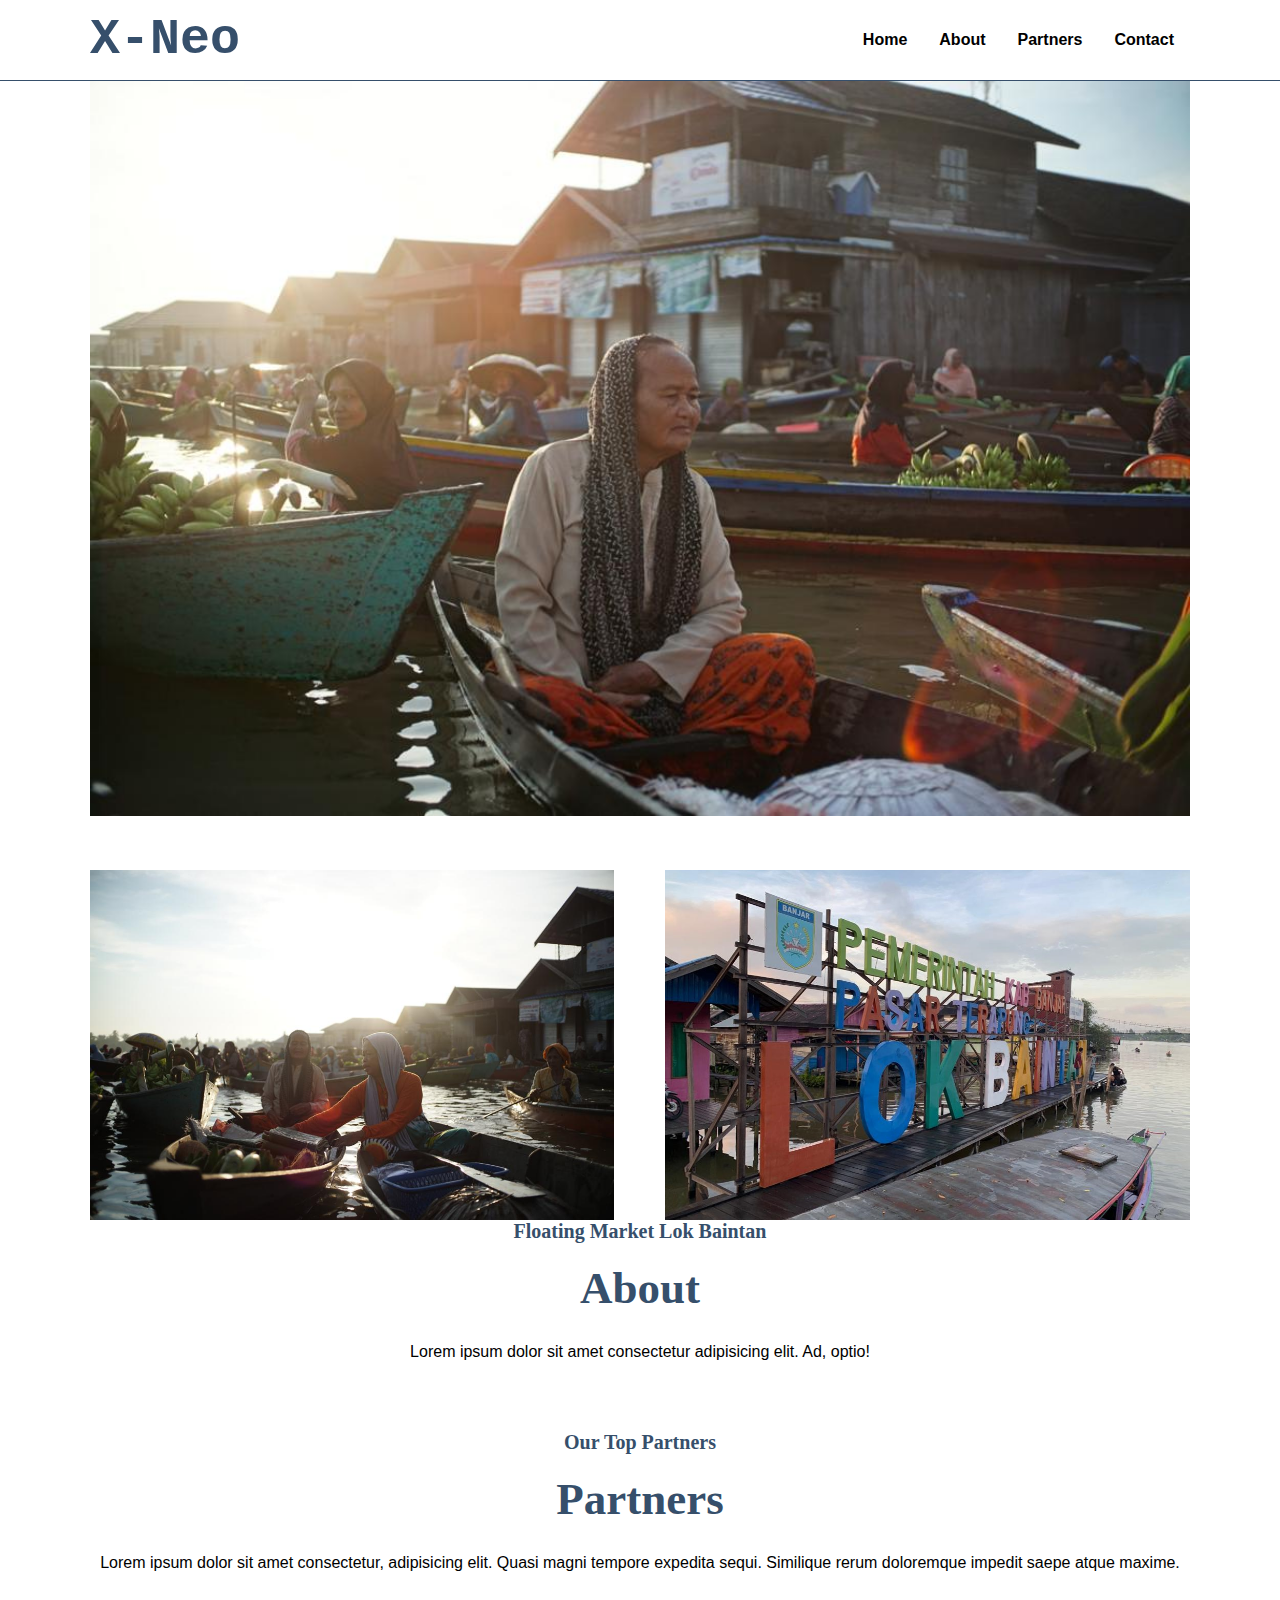
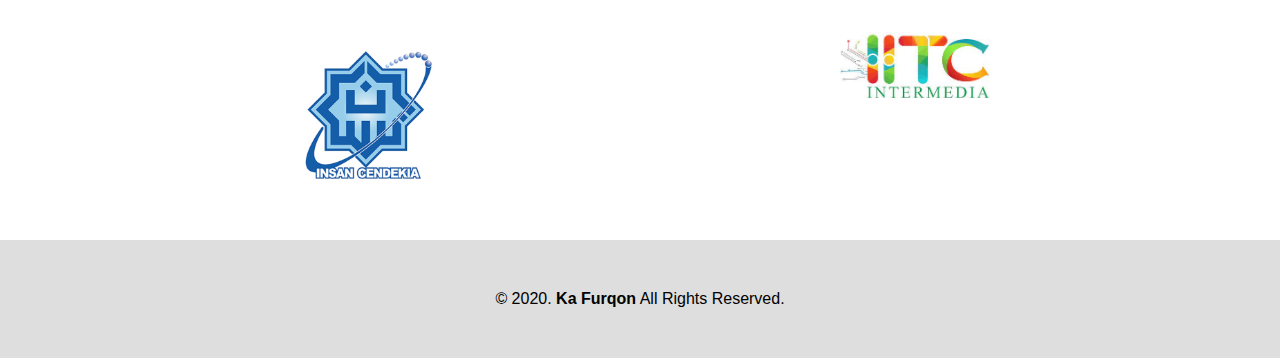
==== commit f77f39e7: "mengedit style" ====
--- a/index2.html
+++ b/index2.html
@@ -1,90 +1,90 @@
-<!DOCTYPE html>
-<html lang="en">
-  <head>
-    <meta charset="UTF-8" />
-    <meta name="viewport" content="width=device-width, initial-scale=1.0" />
-    <title>X-Neo</title>
-    <link rel="stylesheet" href="Untitled-1.css" />
-  </head>
-  <body>
-    <!-- Navbar -->
-    <nav>
-      <div class="wrapper">
-        <div class="logo"><a href="">X-Neo</a></div>
-        <div class="menu">
-          <ul>
-            <li><a href="#home">Home</a></li>
-            <li><a href="#about">About</a></li>
-
-            <li><a href="#partners">Partners</a></li>
-            <li><a href="#contact">Contact</a></li>
-          </ul>
-        </div>
-      </div>
-    </nav>
-    <!-- Akhir Navbar -->
-    <!-- Banner -->
-    <div class="wrapper">
-      <section id="home">
-        <img src="img/banner.jpeg" alt="" class="banner" />
-      </section>
-    </div>
-    <!-- Akhir Banner -->
-    <!-- untuk about -->
-    <div class="wrapper">
-      <section id="about">
-        <img class="imgfixed" src="img/1.jpeg" />
-        <!-- <div class="kolom">
-          <p class="deskripsi">Kelompok IITC</p>
-          <h2>Tetap Sehat, Tetap Semangat</h2>
-          <p>Lorem ipsum dolor sit amet consectetur adipisicing elit. In quaerat voluptates sint necessitatibus at voluptatibus eius illum tempore unde suscipit.</p>
-        </div> -->
-      </section>
-      <section id="about">
-        <img class="imgfixed2" src="img/2.jpeg" />
-        <!-- <div class="kolom">
-          <p class="deskripsi">Kelompok IITC</p>
-          <h2>Tetap Sehat, Tetap Semangat</h2>
-          <p>Lorem ipsum dolor sit amet consectetur adipisicing elit. In quaerat voluptates sint necessitatibus at voluptatibus eius illum tempore unde suscipit.</p>
-        </div> -->
-      </section>
-
-      <!-- untuk courses -->
-
-      <!-- untuk tutors -->
-      <section id="about">
-        <div class="tengah">
-          <div class="kolom">
-            <p class="deskripsi">Floating Market Lok Baintan</p>
-            <h2>About</h2>
-            <p>Lorem ipsum dolor sit amet consectetur adipisicing elit. Ad, optio!</p>
-          </div>
-        </div>
-      </section>
-
-      <!-- untuk partners -->
-      <section id="partners">
-        <div class="tengah">
-          <div class="kolom">
-            <p class="deskripsi">Our Top Partners</p>
-            <h2>Partners</h2>
-            <p>Lorem ipsum dolor sit amet consectetur, adipisicing elit. Quasi magni tempore expedita sequi. Similique rerum doloremque impedit saepe atque maxime.</p>
-          </div>
-
-          <div class="partner-list">
-            <div class="kartu-partner">
-              <img src="img/ict.png" />
-            </div>
-            <div class="kartu-partner">
-              <img src="img/index.jpg" />
-            </div>
-          </div>
-        </div>
-      </section>
-    </div>
-
-    <div id="contact">
-      <div class="wrapper">&copy; 2020. <b>RumahRafif.</b> All Rights Reserved.</div>
-    </div>
-  </body>
-</html>
+<!DOCTYPE html>
+<html lang="en">
+  <head>
+    <meta charset="UTF-8" />
+    <meta name="viewport" content="width=device-width, initial-scale=1.0" />
+    <title>X-Neo</title>
+    <link rel="stylesheet" href="Untitled-1.css" />
+  </head>
+  <body>
+    <!-- Navbar -->
+    <nav>
+      <div class="wrapper">
+        <div class="logo"><a href="">X-Neo</a></div>
+        <div class="menu">
+          <ul>
+            <li><a href="#home">Home</a></li>
+            <li><a href="#about">About</a></li>
+
+            <li><a href="#partners">Partners</a></li>
+            <li><a href="#contact">Contact</a></li>
+          </ul>
+        </div>
+      </div>
+    </nav>
+    <!-- Akhir Navbar -->
+    <!-- Banner -->
+    <div class="wrapper">
+      <section id="home">
+        <img src="img/banner.jpeg" alt="" class="banner" />
+      </section>
+    </div>
+    <!-- Akhir Banner -->
+    <!-- untuk about -->
+    <div class="wrapper">
+      <section id="about">
+        <img class="imgfixed" src="img/1.jpeg" />
+        <!-- <div class="kolom">
+          <p class="deskripsi">Kelompok IITC</p>
+          <h2>Tetap Sehat, Tetap Semangat</h2>
+          <p>Lorem ipsum dolor sit amet consectetur adipisicing elit. In quaerat voluptates sint necessitatibus at voluptatibus eius illum tempore unde suscipit.</p>
+        </div> -->
+      </section>
+      <section id="about">
+        <img class="imgfixed2" src="img/2.jpeg" />
+        <!-- <div class="kolom">
+          <p class="deskripsi">Kelompok IITC</p>
+          <h2>Tetap Sehat, Tetap Semangat</h2>
+          <p>Lorem ipsum dolor sit amet consectetur adipisicing elit. In quaerat voluptates sint necessitatibus at voluptatibus eius illum tempore unde suscipit.</p>
+        </div> -->
+      </section>
+
+      <!-- untuk courses -->
+
+      <!-- untuk tutors -->
+      <section id="about">
+        <div class="tengah">
+          <div class="kolom">
+            <p class="deskripsi">Floating Market Lok Baintan</p>
+            <h2>About</h2>
+            <p>Lorem ipsum dolor sit amet consectetur adipisicing elit. Ad, optio!</p>
+          </div>
+        </div>
+      </section>
+
+      <!-- untuk partners -->
+      <section id="partners">
+        <div class="tengah">
+          <div class="kolom">
+            <p class="deskripsi">Our Top Partners</p>
+            <h2>Partners</h2>
+            <p>Lorem ipsum dolor sit amet consectetur, adipisicing elit. Quasi magni tempore expedita sequi. Similique rerum doloremque impedit saepe atque maxime.</p>
+          </div>
+
+          <div class="partner-list">
+            <div class="kartu-partner">
+              <img src="img/ict.png" />
+            </div>
+            <div class="kartu-partner">
+              <img src="img/index.jpg" />
+            </div>
+          </div>
+        </div>
+      </section>
+    </div>
+
+    <div id="contact">
+      <div class="wrapper">&copy; 2020. <b>Ka Furqon</b> All Rights Reserved.</div>
+    </div>
+  </body>
+</html>
--- a/Untitled-1.css
+++ b/Untitled-1.css
@@ -1,248 +1,209 @@
-* {
-  text-decoration: none;
-  margin: 0px;
-  padding: 0px;
-}
-
-body {
-  margin: 0px;
-  padding: 0px;
-  font-family: 'Open Sans', sans-serif;
-}
-
-.wrapper {
-  width: 1100px;
-  margin: auto;
-  justify-content: center;
-}
-
-.logo a {
-  font-size: 50px;
-  font-weight: 800;
-  float: left;
-  font-family: courier;
-  color: #364f6b;
-}
-
-.menu {
-  float: right;
-}
-
-nav {
-  width: 100%;
-  margin: auto;
-  display: flex;
-  line-height: 80px;
-  position: sticky;
-  position: -webkit-sticky;
-  top: 0;
-  background: #ffffff;
-  z-index: 6;
-  border-bottom: 1px solid #364f6b;
-}
-
-nav ul {
-  list-style-type: none;
-  margin: 0;
-  padding: 0;
-  overflow: hidden;
-}
-
-nav ul li {
-  float: left;
-}
-
-nav ul li a {
-  color: black;
-  font-weight: bold;
-  text-align: center;
-  padding: 0px 16px 0px 16px;
-  text-decoration: none;
-}
-
-nav ul li a:hover {
-  text-decoration: underline;
-}
-.banner {
-  width: 100%;
-}
-#about {
-  display: block;
-}
-section {
-  margin: auto;
-  display: block;
-  margin-bottom: 50px;
-}
-
-.kolom {
-  margin-top: 50px;
-  margin-bottom: 50px;
-}
-
-.kolom .deskripsi {
-  font-size: 20px;
-  font-weight: bold;
-  font-family: 'comic sans ms';
-  color: #364f6b;
-}
-
-h2 {
-  font-family: 'comic sans ms';
-  font-weight: 800;
-  font-size: 45px;
-  margin-bottom: 20px;
-  color: #364f6b;
-  width: 100%;
-  line-height: 50px;
-}
-
-a.tbl-biru {
-  background: #3f72af;
-  border-radius: 20px;
-  margin-top: 20px;
-  padding: 15px 20px 15px 20px;
-  color: #ffffff;
-  cursor: pointer;
-  font-weight: bold;
-}
-
-a.tbl-biru:hover {
-  background: #fc5185;
-  text-decoration: none;
-}
-
-a.tbl-pink {
-  background: #fc5185;
-  border-radius: 20px;
-  margin-top: 20px;
-  padding: 15px 20px 15px 20px;
-  color: #ffffff;
-  cursor: pointer;
-  font-weight: bold;
-}
-
-a.tbl-pink:hover {
-  background: #3f72af;
-  text-decoration: none;
-}
-
-p {
-  margin: 10px 0px 10px 0px;
-  padding: 10px 0px 10px 0px;
-}
-
-.tengah {
-  text-align: center;
-  width: 100%;
-}
-
-.kartu-tutor p {
-  font-family: 'comic sans ms';
-  font-weight: 800;
-  font-size: 25px;
-  text-align: center;
-  color: #364f6b;
-}
-.imgfixed {
-  width: 540x;
-  height: 350px;
-  float: left;
-}
-.imgfixed2 {
-  width: 540x;
-  height: 350px;
-  float: right;
-}
-
-.partner-list {
-  width: 100%;
-
-  position: relative;
-  display: flex;
-  flex-wrap: wrap;
-}
-
-.kartu-partner {
-  width: 20%;
-  margin: 0 auto;
-}
-
-.kartu-partner img {
-  width: 150px;
-}
-
-#contact {
-  background: #dedede;
-  padding: 50px 0px 50px 0px;
-  text-align: center;
-}
-
-.footer {
-  width: 100%;
-  position: relative;
-  display: flex;
-  flex-wrap: wrap;
-  margin: auto;
-}
-
-.footer-section {
-  width: 20%;
-  margin: 0 auto;
-}
-
-h3 {
-  font-family: 'comic sans ms';
-  font-weight: 800;
-  font-size: 30px;
-  margin-bottom: 20px;
-  color: #364f6b;
-  width: 100%;
-  line-height: 50px;
-}
-
-#copyright {
-  text-align: center;
-  width: 100%;
-  padding: 50px 0px 50px 0px;
-  margin-top: 50px;
-}
-
-@media screen and (max-width: 991.98px) {
-  .wrapper {
-    width: 100%;
-  }
-
-  .logo a {
-    display: block;
-    width: 100%;
-    text-align: center;
-  }
-
-  nav .menu {
-    width: 100%;
-    margin: 0;
-  }
-
-  nav .menu ul {
-    text-align: center;
-    margin: auto;
-    line-height: 60px;
-  }
-
-  nav .menu ul li {
-    display: inline-block;
-    float: none;
-  }
-
-  .kartu-tutor {
-    width: 50%;
-  }
-
-  .kartu-partner {
-    width: 50%;
-  }
-  .kartu-partner img {
-    vertical-align: middle;
-  }
-}
+* {
+  text-decoration: none;
+  margin: 0px;
+  padding: 0px;
+}
+
+body {
+  margin: 0px;
+  padding: 0px;
+  font-family: 'Open Sans', sans-serif;
+}
+
+.wrapper {
+  width: 1100px;
+  margin: auto;
+  justify-content: center;
+}
+
+.logo a {
+  font-size: 50px;
+  font-weight: 800;
+  float: left;
+  font-family: courier;
+  color: #364f6b;
+}
+
+.menu {
+  float: right;
+}
+
+nav {
+  width: 100%;
+  margin: auto;
+  display: flex;
+  line-height: 80px;
+  position: sticky;
+  position: -webkit-sticky;
+  top: 0;
+  background: #ffffff;
+  z-index: 6;
+  border-bottom: 1px solid #364f6b;
+}
+
+nav ul {
+  list-style-type: none;
+  margin: 0;
+  padding: 0;
+  overflow: hidden;
+}
+
+nav ul li {
+  float: left;
+}
+
+nav ul li a {
+  color: black;
+  font-weight: bold;
+  text-align: center;
+  padding: 0px 16px 0px 16px;
+  text-decoration: none;
+}
+
+nav ul li a:hover {
+  text-decoration: underline;
+}
+.banner {
+  width: 100%;
+}
+#about {
+  display: block;
+}
+section {
+  margin: auto;
+  display: block;
+  margin-bottom: 50px;
+}
+
+.kolom {
+  margin-top: 50px;
+  margin-bottom: 50px;
+}
+
+.kolom .deskripsi {
+  font-size: 20px;
+  font-weight: bold;
+  font-family: 'comic sans ms';
+  color: #364f6b;
+}
+
+h2 {
+  font-family: 'comic sans ms';
+  font-weight: 800;
+  font-size: 45px;
+  margin-bottom: 20px;
+  color: #364f6b;
+  width: 100%;
+  line-height: 50px;
+}
+
+a.tbl-biru {
+  background: #3f72af;
+  border-radius: 20px;
+  margin-top: 20px;
+  padding: 15px 20px 15px 20px;
+  color: #ffffff;
+  cursor: pointer;
+  font-weight: bold;
+}
+
+a.tbl-biru:hover {
+  background: #fc5185;
+  text-decoration: none;
+}
+
+a.tbl-pink {
+  background: #fc5185;
+  border-radius: 20px;
+  margin-top: 20px;
+  padding: 15px 20px 15px 20px;
+  color: #ffffff;
+  cursor: pointer;
+  font-weight: bold;
+}
+
+a.tbl-pink:hover {
+  background: #3f72af;
+  text-decoration: none;
+}
+
+p {
+  margin: 10px 0px 10px 0px;
+  padding: 10px 0px 10px 0px;
+}
+
+.tengah {
+  text-align: center;
+  width: 100%;
+}
+
+.kartu-tutor p {
+  font-family: 'comic sans ms';
+  font-weight: 800;
+  font-size: 25px;
+  text-align: center;
+  color: #364f6b;
+}
+.imgfixed {
+  width: 540x;
+  height: 350px;
+  float: left;
+}
+.imgfixed2 {
+  width: 540x;
+  height: 350px;
+  float: right;
+}
+
+.partner-list {
+  width: 100%;
+
+  position: relative;
+  display: flex;
+  flex-wrap: wrap;
+}
+
+.kartu-partner {
+  width: 20%;
+  margin: 0 auto;
+}
+
+.kartu-partner img {
+  width: 150px;
+}
+
+#contact {
+  background: #dedede;
+  padding: 50px 0px 50px 0px;
+  text-align: center;
+}
+
+.footer {
+  width: 100%;
+  position: relative;
+  display: flex;
+  flex-wrap: wrap;
+  margin: auto;
+}
+
+.footer-section {
+  width: 20%;
+  margin: 0 auto;
+}
+
+h3 {
+  font-family: 'comic sans ms';
+  font-weight: 800;
+  font-size: 30px;
+  margin-bottom: 20px;
+  color: #364f6b;
+  width: 100%;
+  line-height: 50px;
+}
+
+#copyright {
+  text-align: center;
+  width: 100%;
+  padding: 50px 0px 50px 0px;
+  margin-top: 50px;
+}
